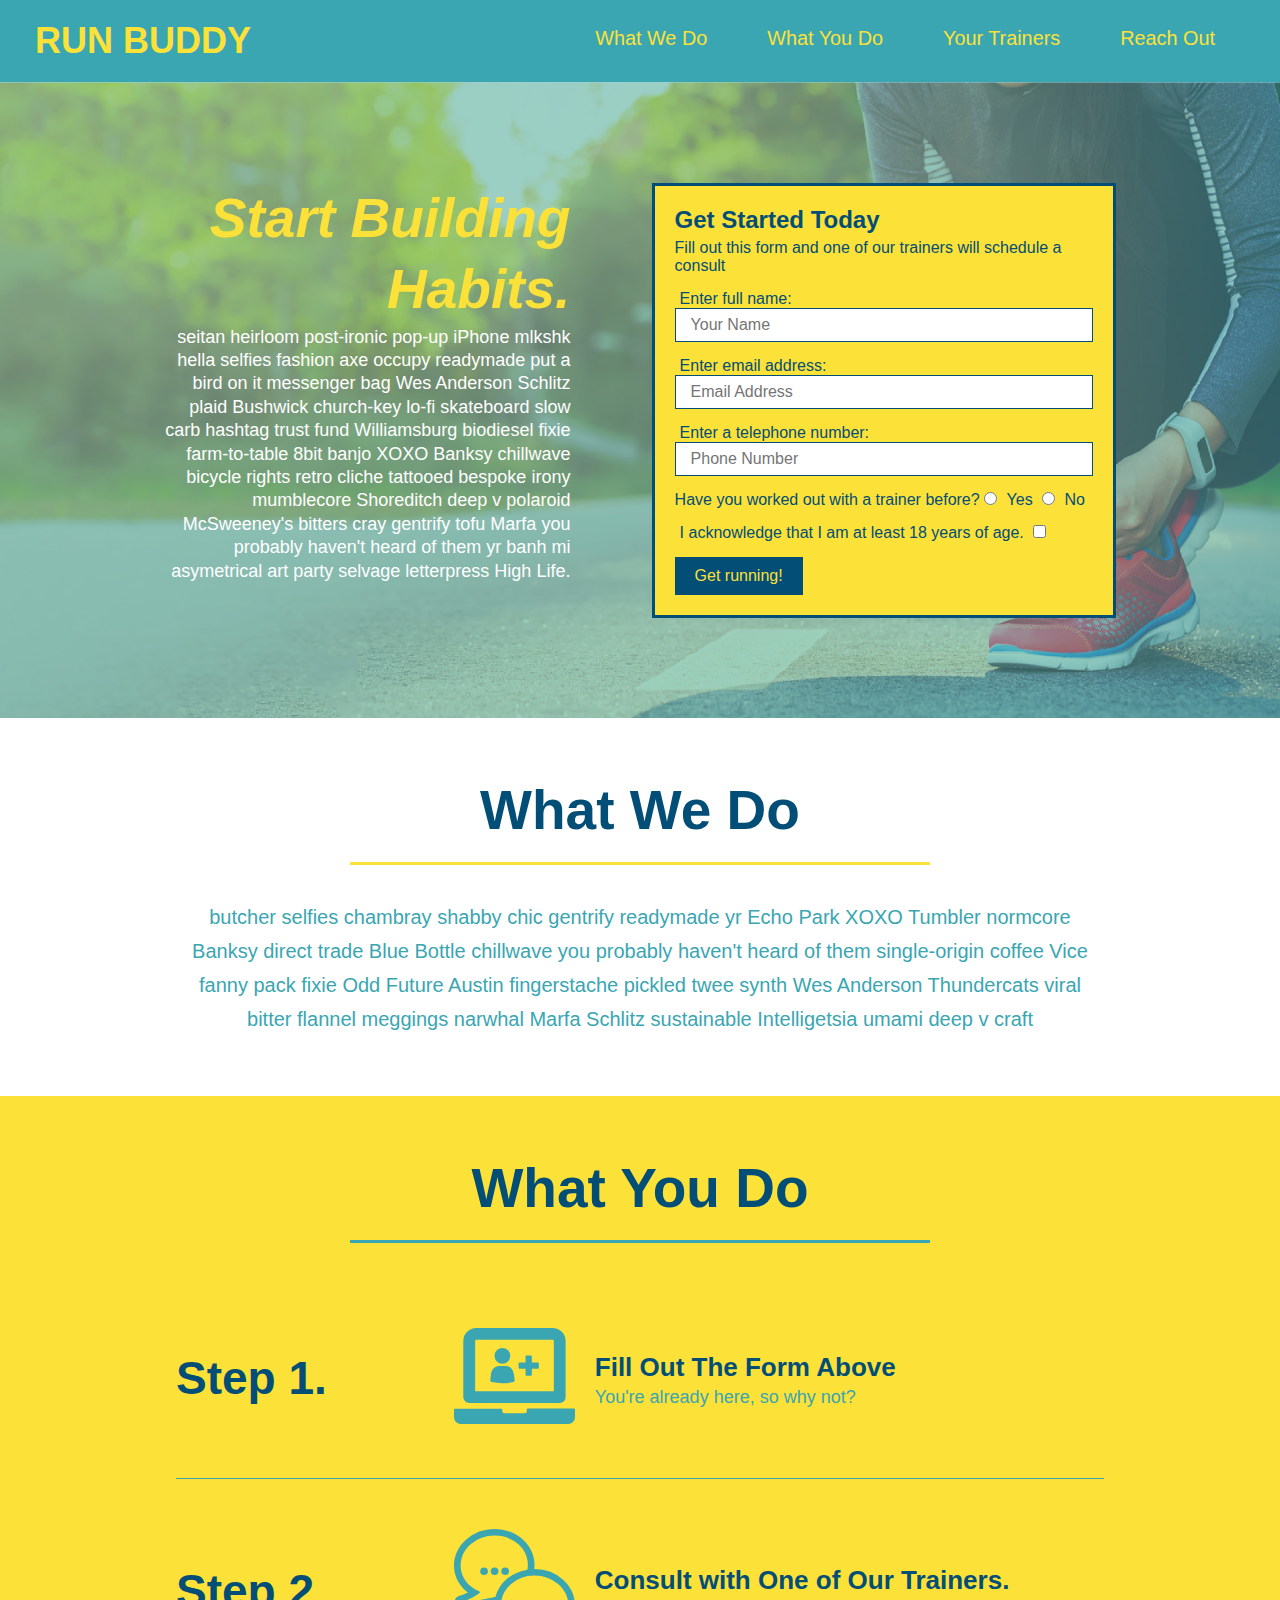
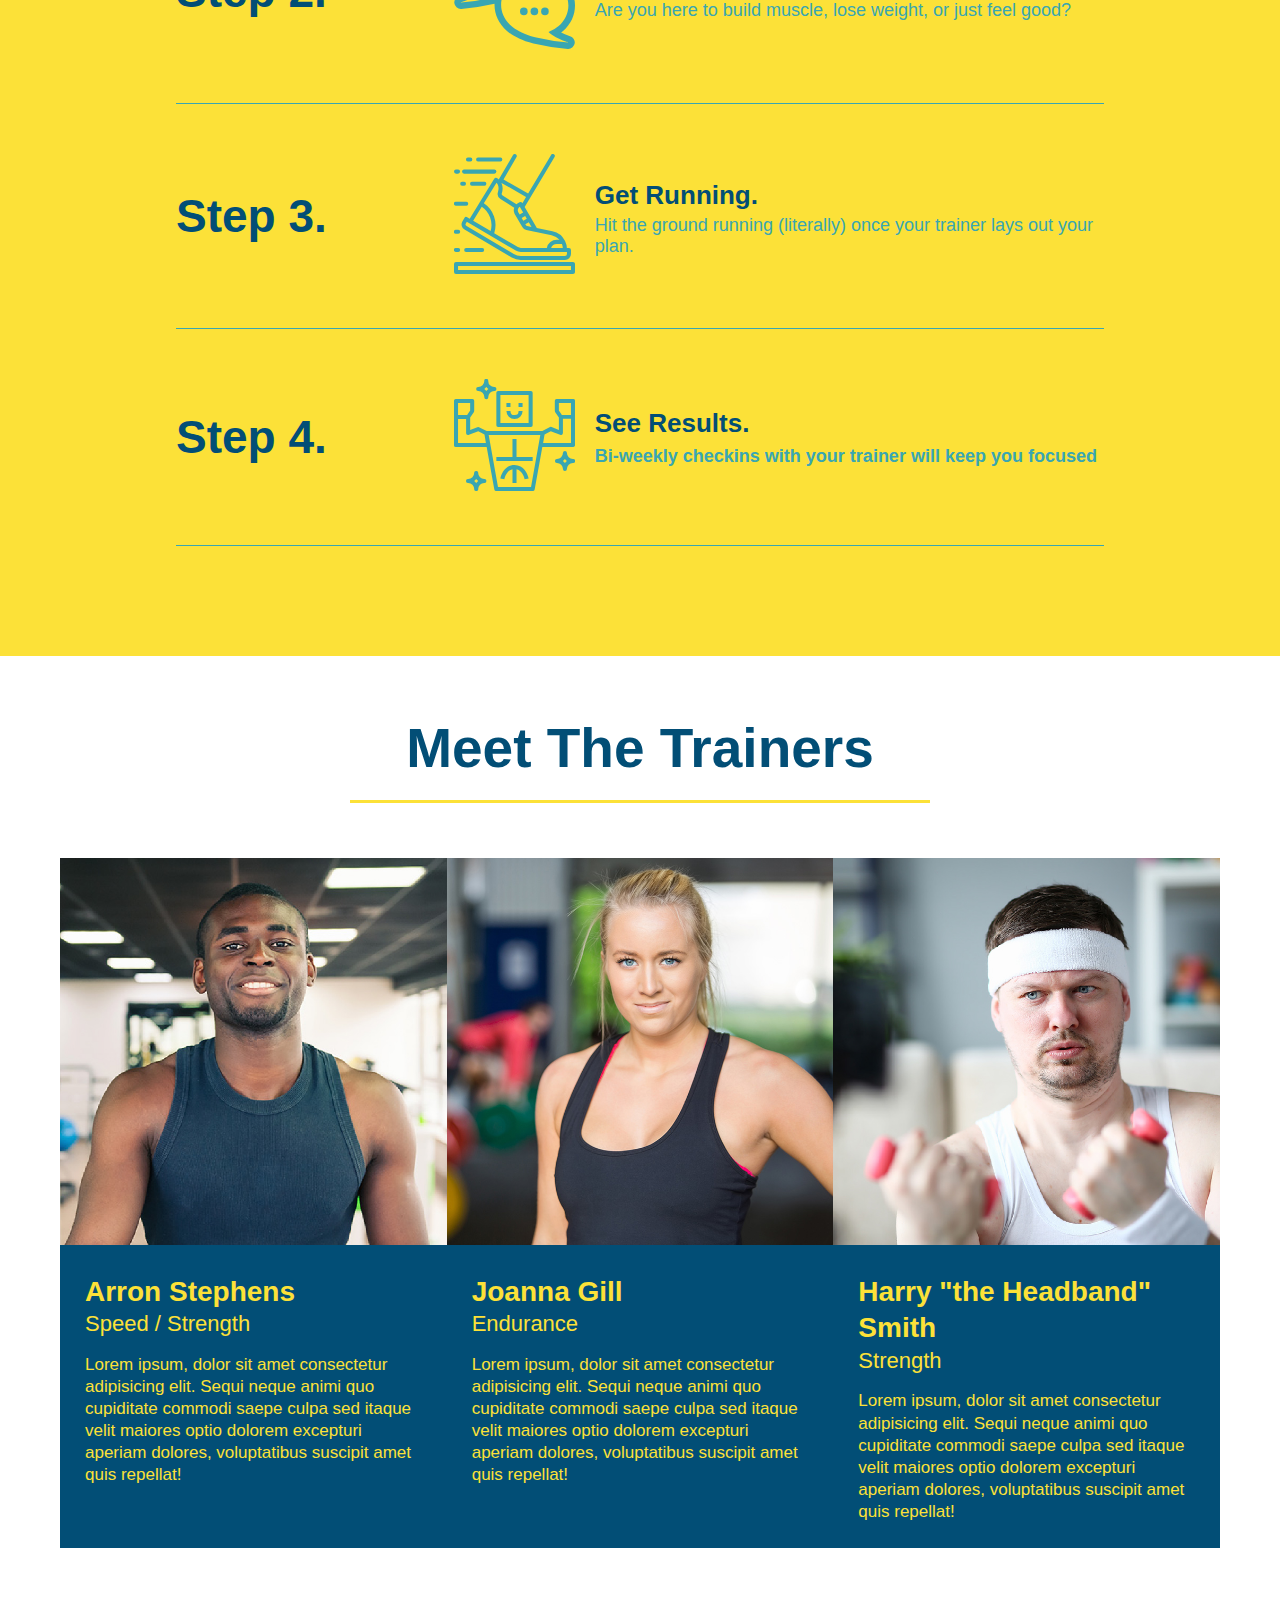
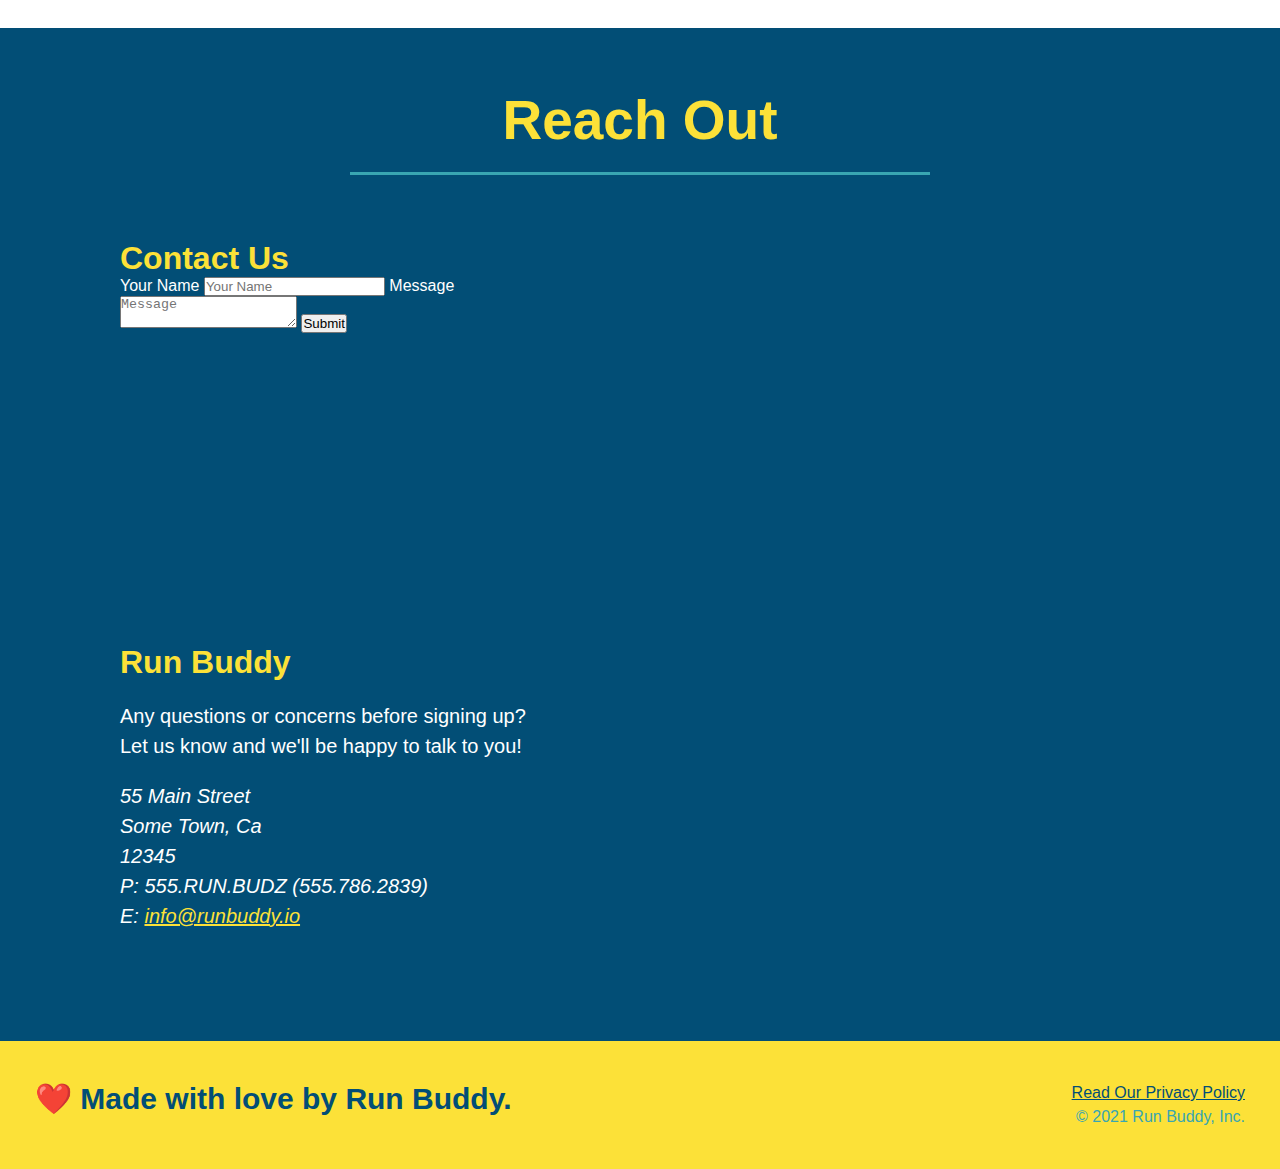
==== index.html @ 86773cd8 "add flexbox to the trainers" ====
<!DOCTYPE html>
<html lang="en">
    <head>
        <meta charset="UTF-8" />
        <title>Run Buddy</title>
        <link rel="stylesheet" href="./assets/css/style.css" />
    </head>
    <body>
 <!-- navigation -->  
    <header>
        <h1>
            <a href="/">RUN BUDDY</a>
        </h1>
        <nav>
<!--Unordered list element -->
    <ul>
    <!--list item element -->
    <li>
    <!-- Anchor element -->
        <a href="#what-we-do">What We Do</a>
    </li>
    <li>
        <a href="what-you-do">What You Do</a>
    </li>
    <li>
        <a href="#your-trainers">Your Trainers</a>
    </li>
    <li>
        <a href="#reach-out">Reach Out</a>
    </li>
</ul>
    </nav>
</header>
<!-- hero section -->
<section class="hero">
    <div class="hero-cta">
        <h2>Start Building Habits.</h2>
        <p>
            seitan heirloom post-ironic pop-up iPhone mlkshk hella selfies fashion axe occupy readymade put a bird on it messenger bag Wes Anderson Schlitz plaid Bushwick church-key lo-fi skateboard slow carb hashtag trust fund Williamsburg biodiesel fixie farm-to-table 8bit banjo XOXO Banksy chillwave bicycle rights retro cliche tattooed bespoke irony mumblecore Shoreditch deep v polaroid McSweeney's bitters cray gentrify tofu Marfa you probably haven't heard of them yr banh mi asymetrical art party selvage letterpress High Life.
        </p>
    </div>
    <div class="hero-form">
        <h3>Get Started Today</h3>
        <p>Fill out this form and one of our trainers will schedule a consult</p>
        <form>
            <label for="name">Enter full name:</label>
            <input type="text" placeholder="Your Name" name="name" id="name" class="form-input">
            <label for="email">Enter email address:</label>
            <input type="email" placeholder="Email Address" name="email" id="email" class="form-input">
            <label for="phone">Enter a telephone number:</label>
            <input type="tel" placeholder="Phone Number" name="phone" id="phone" class="form-input">
            <p>
                Have you worked out with a trainer before?
                <input type="radio" name="trainer-confirm" id="trainer-yes" />
                <label for="trainer-yes">Yes</label>
                <input type="radio" name="trainer-confirm" id="trainer-no" />
                <label for="trainer-no">No</label>
            </p>
            <p>
                <label for="checkbox" >
                I acknowledge that I am at least 18 years of age.
                </label>
                <input type="checkbox" name="age-confirm" id="checkbox" />
            </p>
                <button type="submit" >
                Get running!
                </button>  
        </form>
    </div>
</section>
<!-- end hero -->

<!-- hero/jumbotron 
<section>
</section>

<!-- "what we do" section -->
<section id="what-we-do" class="intro">
    <div class="flex-row">
    <h2 class="section-title primary-border"> 
        What We Do
    </h2>
</div>
<div class="flex-row">
    <p>
        butcher selfies chambray shabby chic gentrify readymade yr Echo Park XOXO Tumbler normcore Banksy direct trade Blue Bottle chillwave you probably haven't heard of them single-origin coffee Vice fanny pack fixie Odd Future Austin fingerstache pickled twee synth Wes Anderson Thundercats viral bitter flannel meggings narwhal Marfa Schlitz sustainable Intelligetsia umami deep v craft
    </p>
    </div>
</section> 
<!-- "what you do" section -->
<section id="what-you-do" class="steps">
    <div class="flex-row">
    <h2 class="section-title secondary-border">
        What You Do
    </h2>
    </div>

    <div class="step">
        <h3>Step 1.</h3>
        <div class="step-info">
            <div class="step-img">
                <img src="./assets/images/step-1.svg" alt="" /> 
            </div>
            <div class="step-text">
                <h4>Fill Out The Form Above</h4>
                <p>You're already here, so why not?</p>
            </div>
        </div>
    </div>

    <div class="step">
        <h3>Step 2.</h3>
        <div class="step-info">
            <div class="step-img">
        <img src="./assets/images/step-2.svg" alt="" />
        </div>
        <div class="step-text">
            <h4>Consult with One of Our Trainers.</h4>
            <p>Are you here to build muscle, lose weight, or just feel good?</p>
            </div>
        </div>
    </div>


    <div class="step">
        <h3>Step 3.</h3>
        <div class="step-info">
            <div class="step-img">
            <img src="./assets/images/step-3.svg" alt="" />
        </div>
        <div class="step-text">
        <h4>Get Running.</h4>
            <p>Hit the ground running (literally) once your trainer lays out your plan.</p>
            </div>
        </div>
    </div>

    <div class="step">
        <h3>Step 4.</h3>
        <div class="step-info">
            <div class="step-img">
            <img src="./assets/images/step-4.svg" alt="" />
            </div>
            <div class="step-text">
            <h4>See Results.<h4>
        <p>Bi-weekly checkins with your trainer will keep you focused</p>
    </div>
    </div>
    </div>
</section>

<!-- "meet the trainers" section -->
<section id="your-trainers">
    <div class="flex-row">
    <h2 class="section-title primary-border">
        Meet The Trainers
    </h2>
</div>
<div class="trainers">
    <article class="trainer">
        <img src="./assets/images/trainer-1.jpg" alt="Arron Stephens in his workout clothes, ready to pump iron" />
        <div class="trainer-bio">
            <h3 class="trainer-name">Arron Stephens</h3>
            <h4 class="trainer-role">Speed / Strength</h4>
            <p>Lorem ipsum, dolor sit amet consectetur adipisicing elit. Sequi neque animi quo cupiditate commodi saepe culpa sed itaque velit maiores optio dolorem excepturi aperiam dolores, voluptatibus suscipit amet quis repellat!</p>
        </div>
    </article>

<!-- second trainer bio -->
<article class="trainer">
    <img src="./assets/images/trainer-2.jpg" alt="Joanna Gill cooling off after a workout" />
    <div class="trainer-bio">
        <h3 class="trainer-name">Joanna Gill</h3>
        <h4 class="trainer-role">Endurance</h4>
        <p>
            Lorem ipsum, dolor sit amet consectetur adipisicing elit. Sequi neque animi quo cupiditate commodi saepe culpa sed 
            itaque velit maiores optio dolorem excepturi aperiam dolores, voluptatibus suscipit amet quis repellat!
        </p>
    </div>
</article>

<!-- third trainer bio -->
<article class="trainer">
    <img src="./assets/images/trainer-3.jpg" alt="Harry Smith wearing a headband and lifting comically small pink weights" />
    <div class="trainer-bio">
        <h3 class="trainer-name">Harry "the Headband" Smith</h3>
        <h4 class="trainer-role">Strength</h4>
        <p>
            Lorem ipsum, dolor sit amet consectetur adipisicing elit. Sequi neque animi quo cupiditate commodi saepe culpa sed 
            itaque velit maiores optio dolorem excepturi aperiam dolores, voluptatibus suscipit amet quis repellat!
        </p>
    </div>
</article>
</div>
</section>

<!-- "reach out" section -->
<section id="reach-out" class="contact">
    <div class="flex-row">
    <h2 class="section-title secondary-border">
        Reach Out
    </h2>
</div>
    <div class="wrapper" style="display:flex;align-items: center; justify-content: center;">
    <div class="contact-info">
        <div class="contact-form">
            <h3>Contact Us</h3>
            <form>
                <label for="contact-name">Your Name</label>
                <input type="text" id="contact-name" placeholder="Your Name" />

                <label for="contact-message">Message</label>
                <textarea id="contact-message" placeholder="Message"></textarea>

                <button type="submit">Submit</button>
            </form>
        </div>
        <iframe src="https://www.google.com/maps/embed?pb=!1m18!1m12!1m3!1d3446.2348106021846!2d-97.70665264957984!3d30.258890181715483!2m3!1f0!2f0!3f0!3m2!1i1024!2i768!4f13.1!3m3!1m2!1s0x8644b5d39971589b%3A0x3dd461f635c1498b!2s3218%20Gonzales%20St%2C%20Austin%2C%20TX%2078702!5e0!3m2!1sen!2sus!4v1628554629009!5m2!1sen!2sus" 
        width="400" 
        height="400" 
        style="border:0;" 
        allowfullscreen="" 
        loading="lazy">
    </iframe>
    <div>
        <h3>Run Buddy</h3>
        <p>
            Any questions or concerns before signing up?
            <br />
            Let us know and we'll be happy to talk to you!
        </p>
        <address>
            55 Main Street <br/>
            Some Town, Ca <br/>
            12345<br />
            P: 555.RUN.BUDZ (555.786.2839)<br/>
            E: <a href="mailto:info@runbuddy.io">info@runbuddy.io</a>
        </address>
        <div>
    </div>
</section>

<!-- footer -->
<footer>
    <h2>❤️ Made with love by Run Buddy.</h2>
        <div>
            <a href="./privacy-policy.html">Read Our Privacy Policy</a><br />
            &copy; 2021 Run Buddy, Inc.
        </div>
</footer>
    
    </body>
</html>
---- assets/css/style.css ----
* {
    margin: 0;
    padding: 0;
    box-sizing: border-box;
}

body {
    color:  #39a6b2;
    font-family: Helvetica, Arial, sans-serif;
}

/* apply styles to <header> */
header {
    padding: 20px 35px;
    background-color: #39a6b2;
    display: flex;
    justify-content: space-between;
    flex-wrap: wrap;
}

header h1 {
    font-weight: bold;
    margin: 0;
    font-size: 36px;
    color: #fce138;
}

header a {
    text-decoration: none;
    color: #fce138;
}

header nav {
    margin: 7px 0;
}

header nav ul {
    display: flex;
    flex-wrap: wrap;
    justify-content: space-between;
    align-items: center;
    list-style: none;
}

header nav ul li a {
    margin: 0 30px;
    font-weight: lighter;
    font-size: 1.55vw;
}

footer {
    background: #fce138;
    width: 100%;
    padding: 40px 35px;
    display: flex;
    justify-content: space-between;
    flex-wrap: wrap;
}

footer h2 {
    color: #024e76;
    font-size: 30px;
    margin: 0;
}

footer div {
    line-height: 1.5;
    text-align: right;
}

footer a {
    color: #024e76;
}

section {
    padding: 60px;
}

/* Hero Style Start */
.hero {
    background-image: url("../images/hero-bg.jpg");
    background-size: cover;
    background-position: center;
    display: flex;
    justify-content: center;
    flex-wrap: wrap;
}

.hero-form {
    border: 3px solid #024e76;
    background-color: #fce138;
    padding: 20px;
    color: #024e76;
    width: 40%;
    margin: 3.5%;
}

.hero-form h3 {
    font-size: 24px;
    margin: 0;
}

.hero-form p {
    margin: 5px 0 15px 0;
}

.form-input {
    border: 1px solid #024e76;
    display: block;
    padding: 7px 15px;
    font-size: 16px;
    color: #024e76;
    width: 100%;
    margin-bottom: 15px;
}

.hero-form label {
    margin: 0 5px;
}

.hero-form button {
    color: #fce138;
    background-color: #024e76;
    border: none;
    padding: 10px 20px;
    font-size: 16px;
}

.hero-cta {
    width: 35%;
    text-align: right;
    margin: 3.5%;
    color: #fff;
    font-size: 18px;
    line-height: 1.3;
}

.hero-cta h2 {
    font-style: italic;
    font-size: 55px;
    color: #fce138;
}
/* HERO STYLES END */

.intro {
    
}

.intro h2 {
    font-size: 55px;
    color: #024e76;
    margin-bottom: 35px;
    padding: 0 100px 20px 100px;
    border-bottom: 3px solid;
    border-color: #fce138;
}

/* remove this entire CSS rule */
.intro h2 {
    /* add this alongside your other declarations */
    display: inline-block;
}

.intro p {
    line-height: 1.7;
    color: #39a6b2;
    width: 80%;
    font-size: 20px;
    text-align: center;
}

.intro p {
    /*add this alongside your other declarions */
    margin: 0 auto;
}

.steps {
    background: #fce138;
}

/* and this one - remove this entire CSS rule */
.steps h2 {
    font-size: 55px;
    color: #024e76;
    margin-bottom: 35px;
    padding: 0 100px 20px 100px;
    border-bottom: 3px solid;
    border-color: #39a6b2;
}

.section-title {
    font-size: 55px;
    color: #024e76;
    border-bottom: 3px solid;
    padding-bottom: 20px;
    text-align: center;
    margin: 0 auto 35px auto;
    width: 50%
}

.primary-border {
    border-color: #fce138;
}

.secondary-border {
    border-color: #39a6b2;
}


.step h3 {
    color: #024e76;
    font-size: 46px;
    flex: 1 30%;
}

.step-info {
    flex: 2 70%;
    display: flex;
    flex-wrap: wrap;
    align-items: center;
}

.step-img {
    flex: 1 12%;
    margin-right: 20px;
}

.step-text {
    flex: 12;
}

.step-img img {
    max-width: 100%;
}

.step-text p {
    color: #39a6b2;
    font-size: 18px;
}

.step-text h4 {
    font-size: 26px;
    line-height: 1.5;
    color: #024e76;
}

.step {
    margin: 50px auto;
    padding-bottom: 50px;
    width: 80%;
    border-bottom: 1px solid #39a6b2;
    display: flex;
    flex-wrap: wrap;
    align-items: center;
    justify-content: space-between;
}

.trainer {
    margin: 20px auto;
    background: #024e76;
    color: #fce138;
    flex: 1;
}

.trainer img {
    width: 100%;
}

.trainer-bio {
    padding: 25px;
    line-height: 1.3;
}

.text-left {
    text-align: left;
}

.text-right {
    text-align: right;
}

.flex-row {
    display: flex;
}

.trainer-bio h3 {
    font-size: 28px;
}

.trainer-bio h4 {
    font-weight:lighter;
    font-size: 22px;
    margin-bottom: 15px;
}

.trainer-bio p {
    font-size: 17px;
}

.trainers {
    width: 100%;
    margin: 0 auto;
    display: flex;
    flex-wrap: wrap;
    justify-content: space-around;
}

/* REACH OUT STYLES START */
.contact {
    background: #024e76;   
}

.contact h2 {
    color: #fce138;
}

.contact-info iframe {
    width: 400px;
    height: 400px;
}

.contact-info div {
    width: 410px;
    display: inline-block;
    vertical-align: top;
    text-align: left;
    margin: 30px 0 0 60px;
    color: white;
}

.contact-info h3 {
    color: #fce138;
    font-size: 32px;
}

.contact-info p, 
.contact-info address {
    margin: 20px 0;
    line-height: 1.5;
    font-size: 20px;
    font-size: normal;
}

.contact-info a {
    color: #fce138;
}
/*REACH OUT STYLES END */
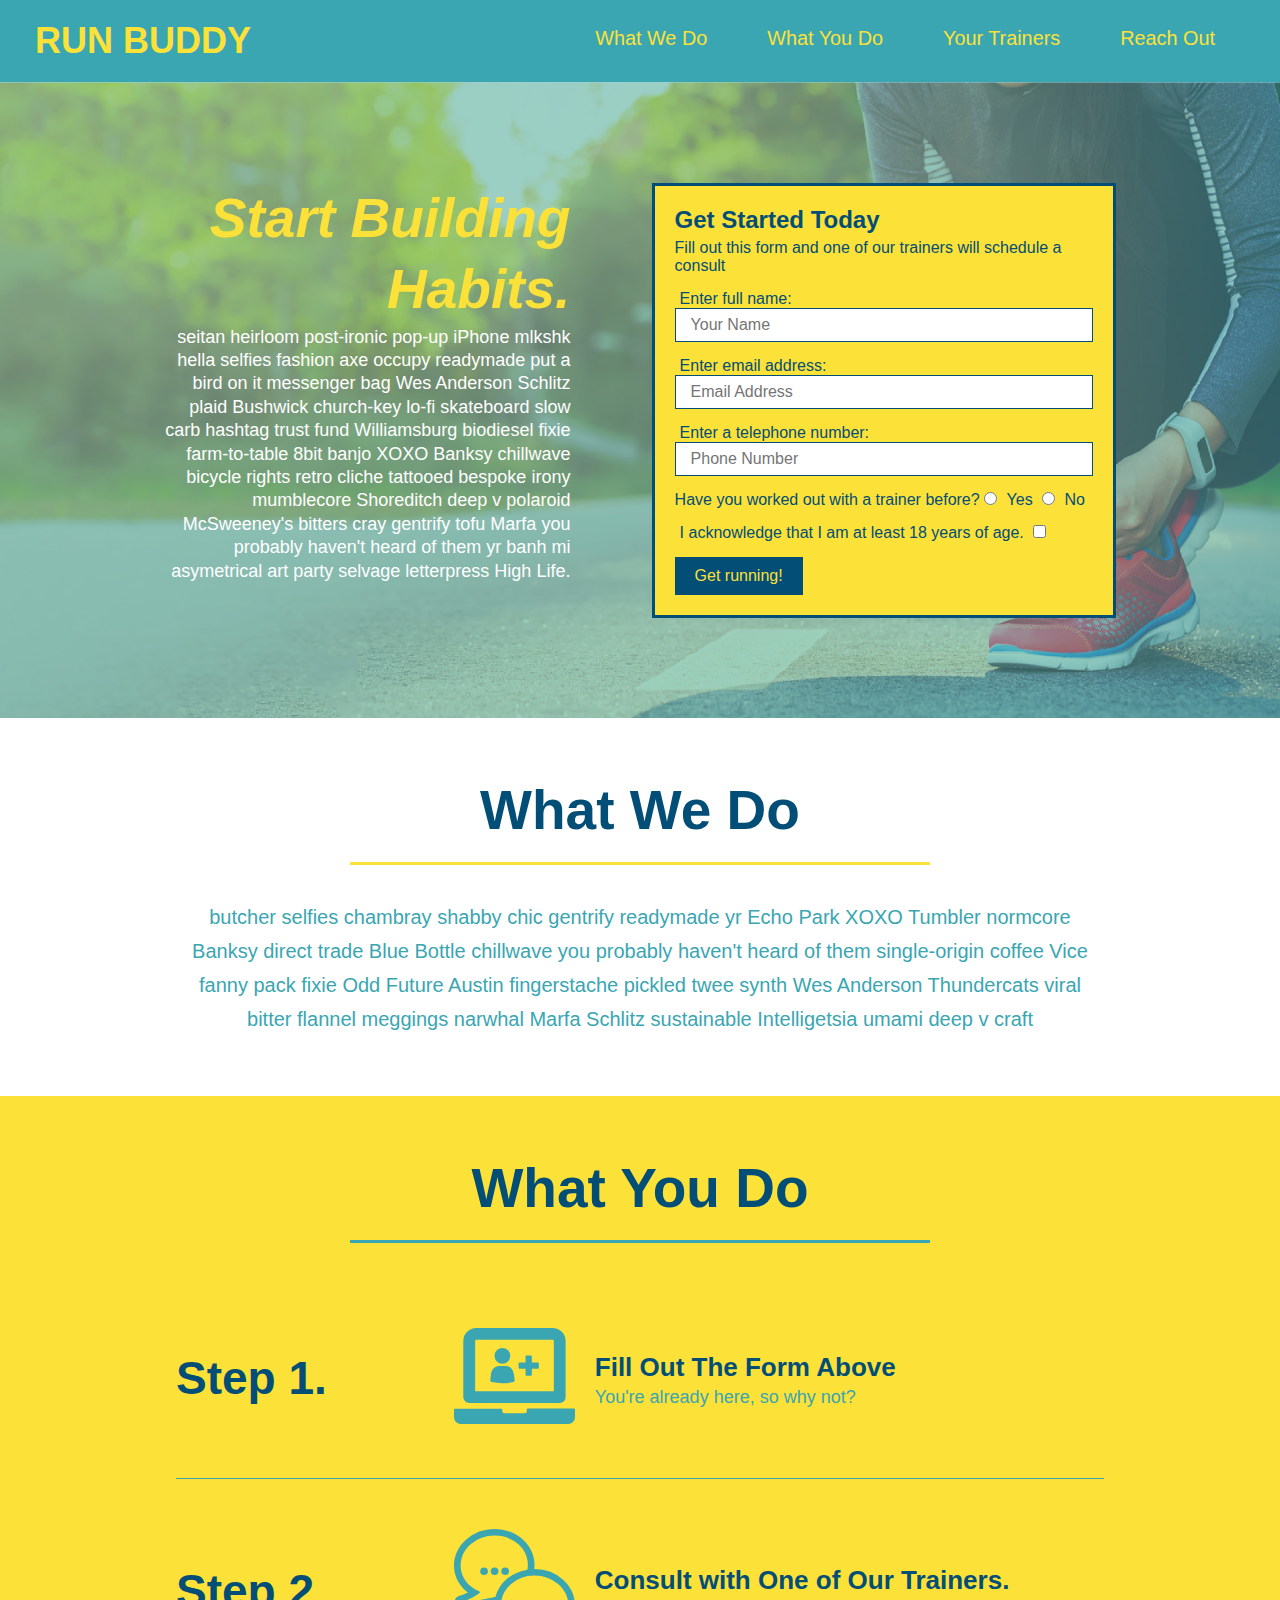
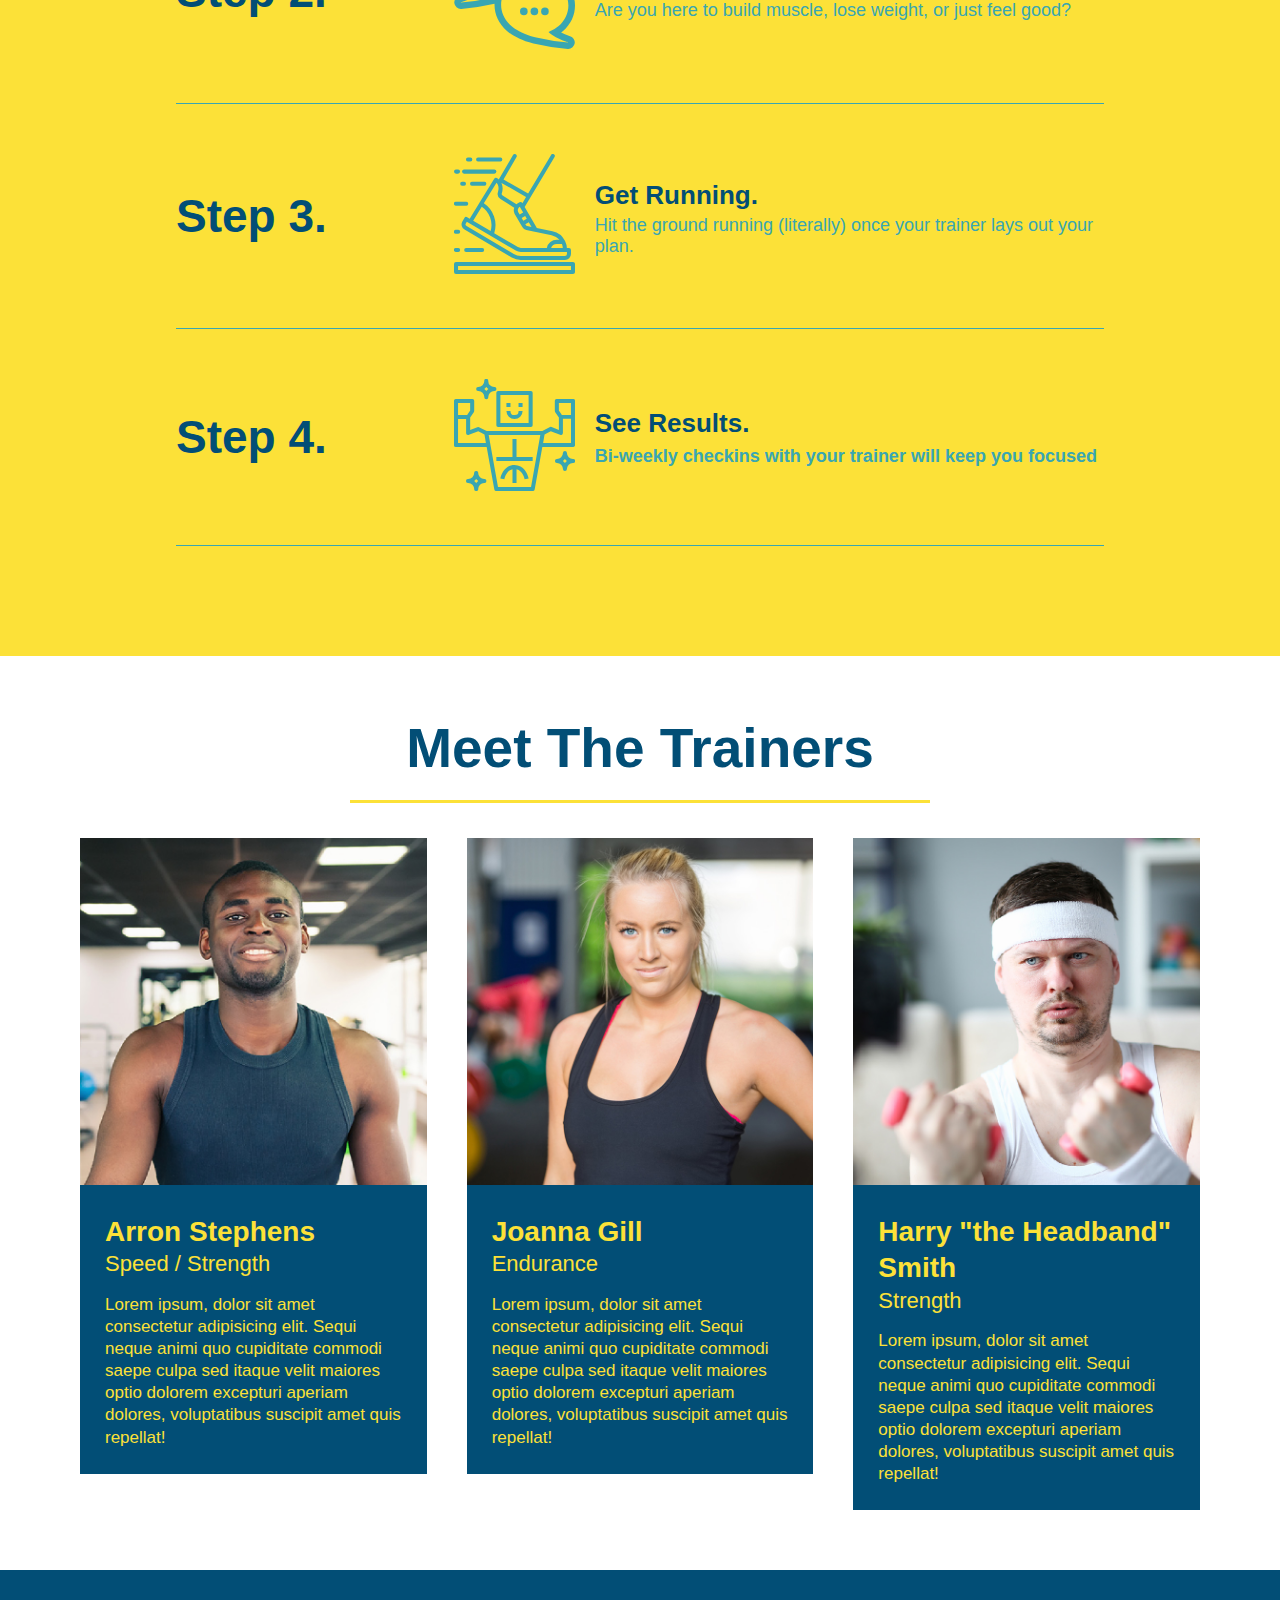
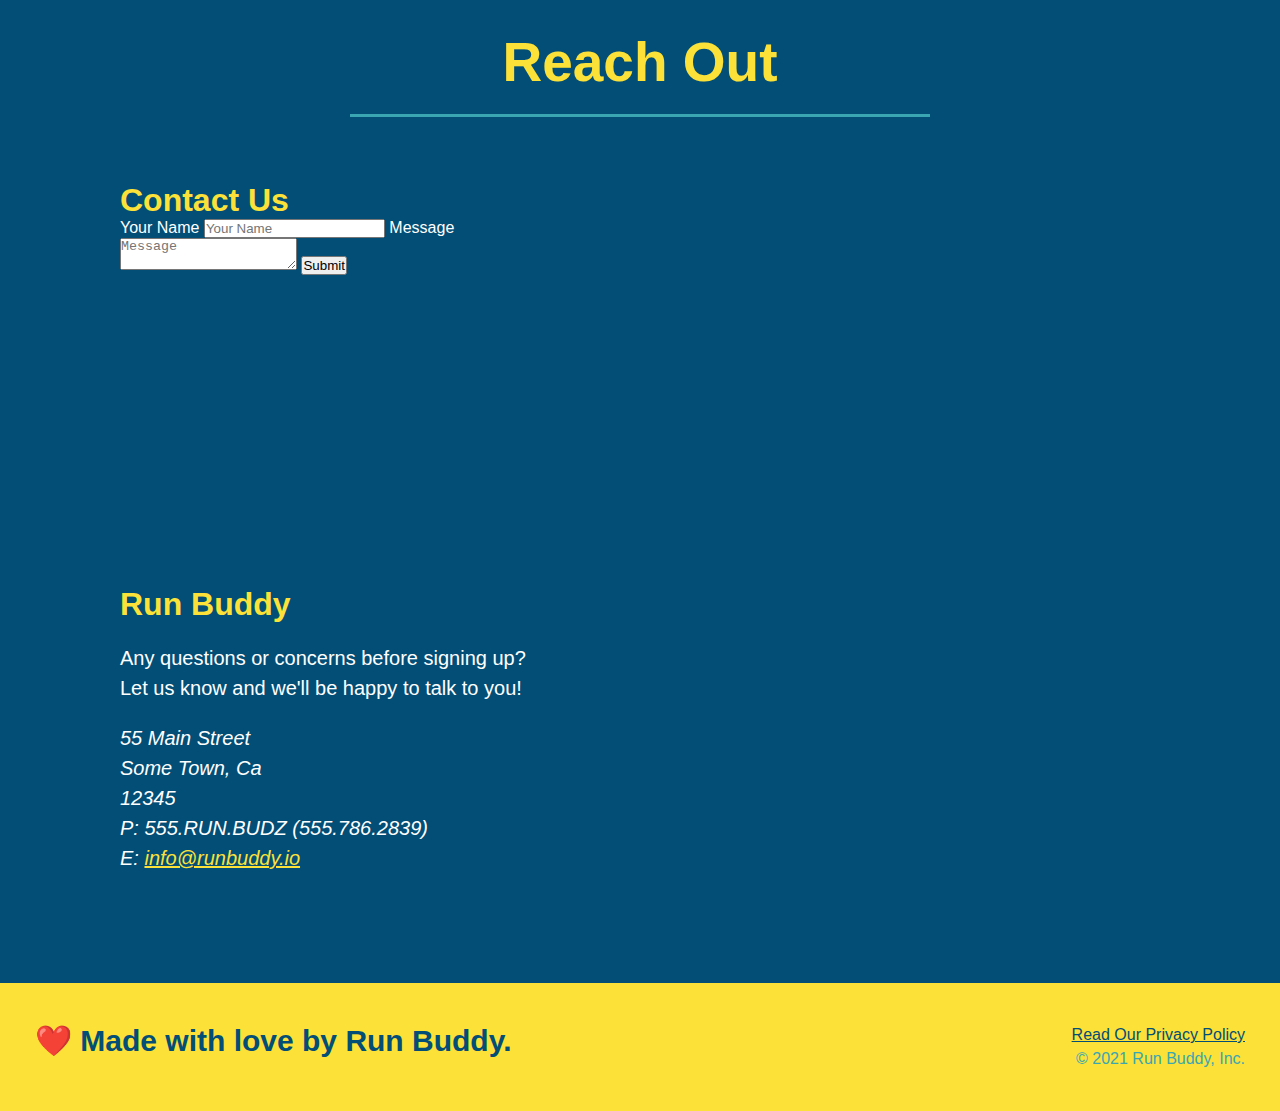
==== commit 9a134851: "add flexbox to the trainers" ====
--- a/index.html
+++ b/index.html
@@ -192,6 +192,7 @@
     </div>
 </article>
 </div>
+
 </section>
 
 <!-- "reach out" section -->
--- a/assets/css/style.css
+++ b/assets/css/style.css
@@ -256,7 +256,7 @@
 }
 
 .trainer {
-    margin: 20px auto;
+    margin: 0 20px auto;
     background: #024e76;
     color: #fce138;
     flex: 1;
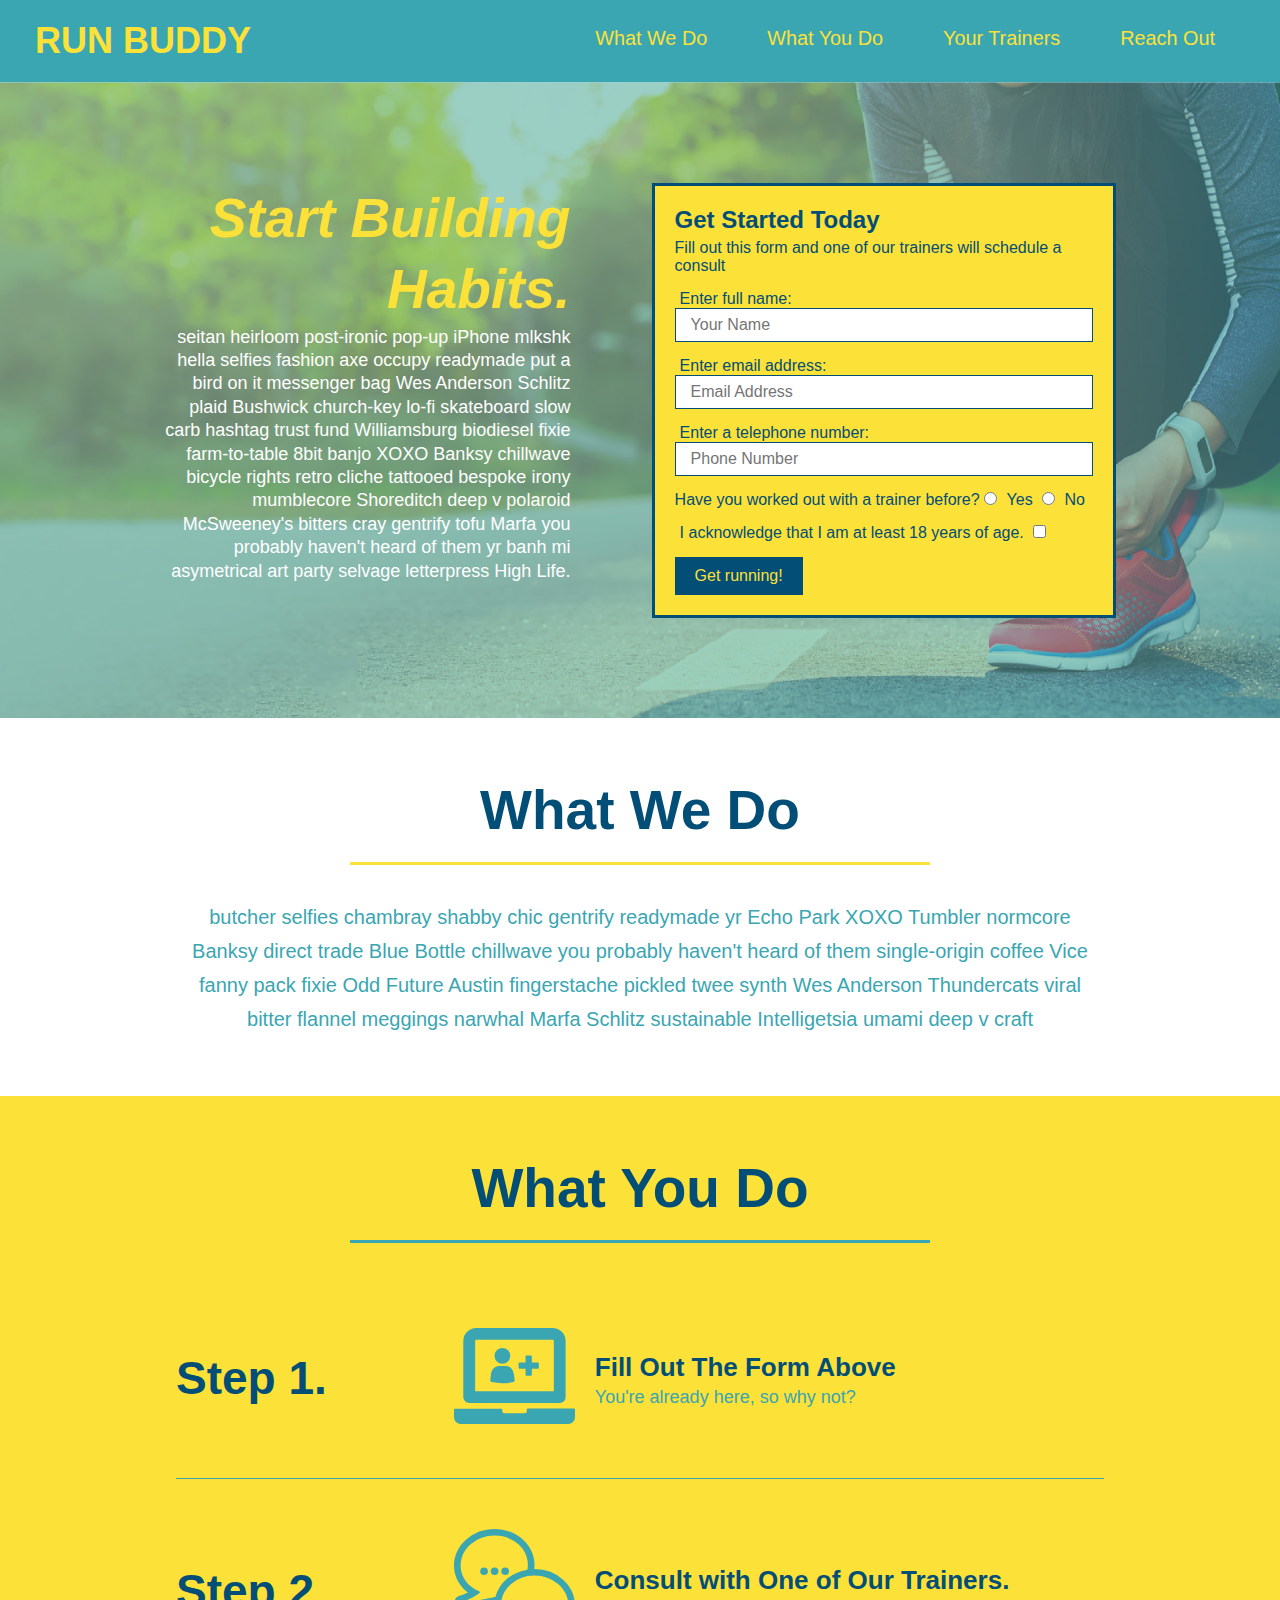
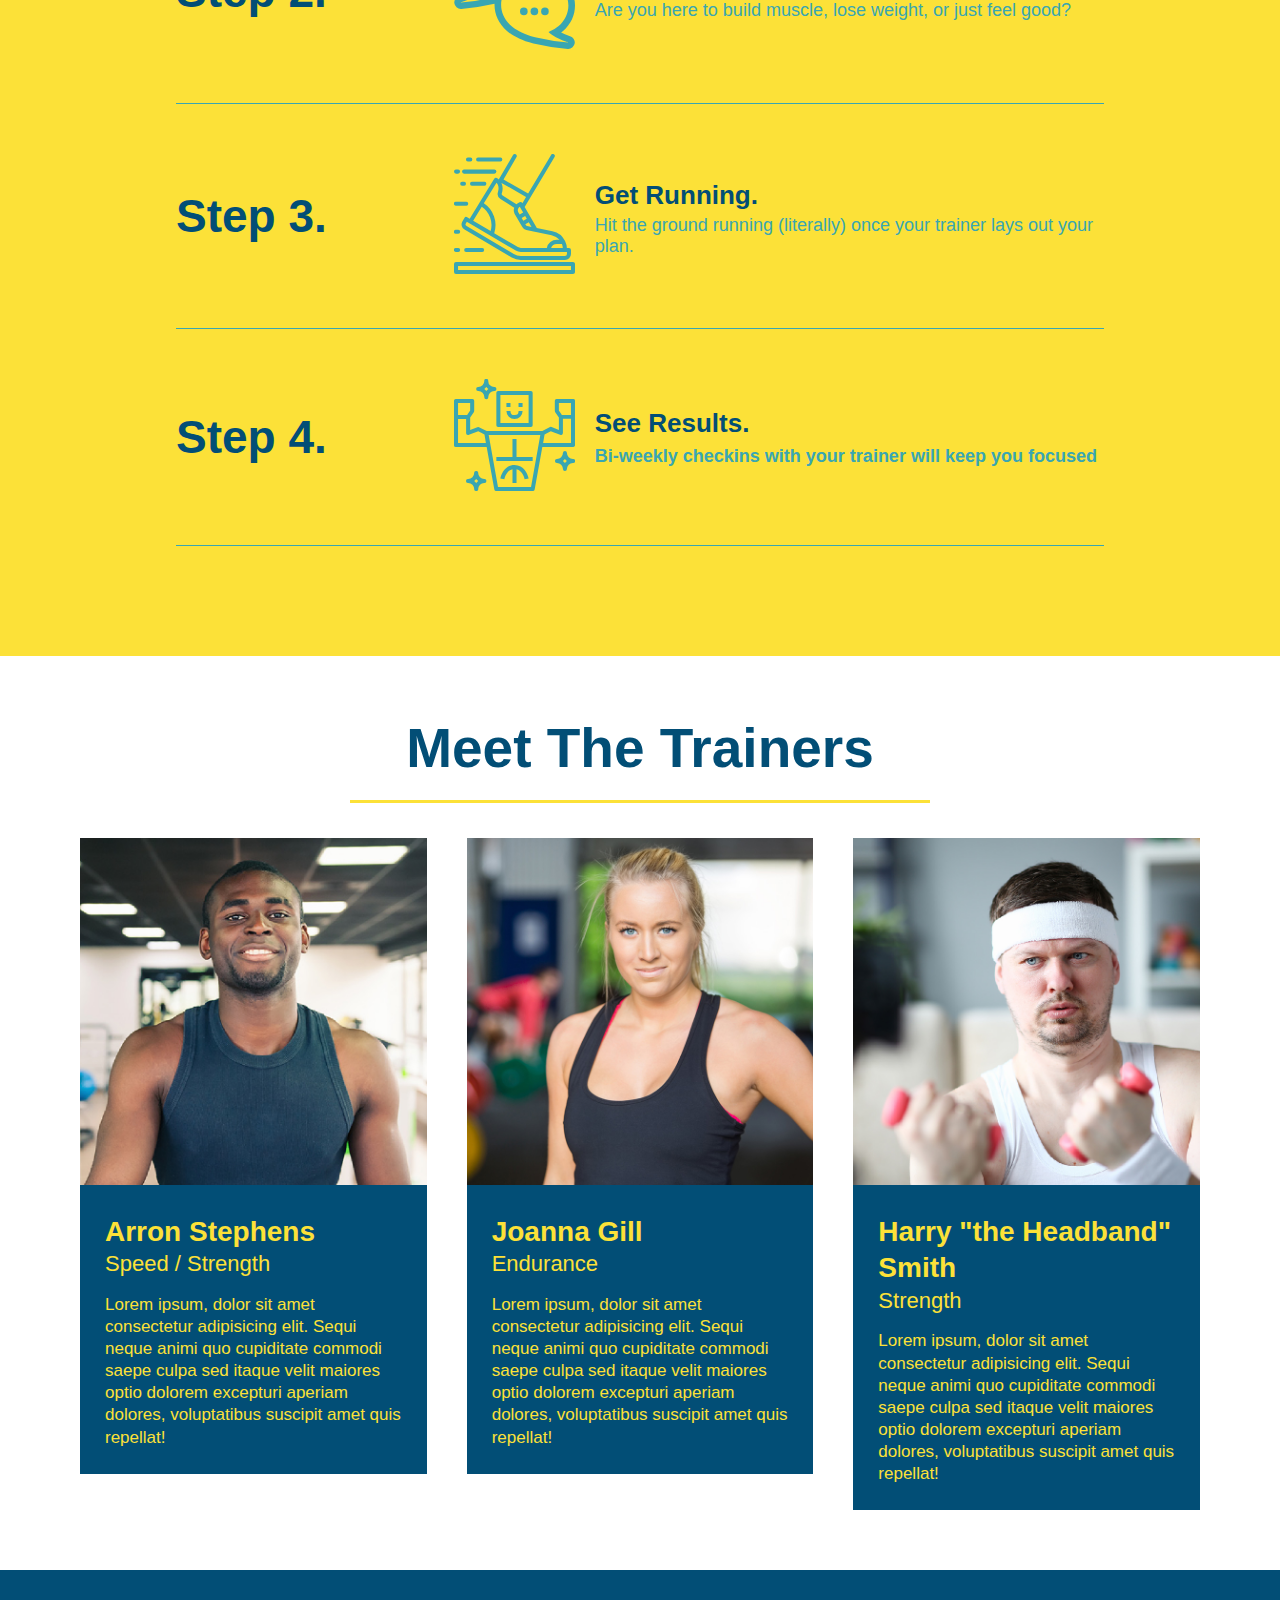
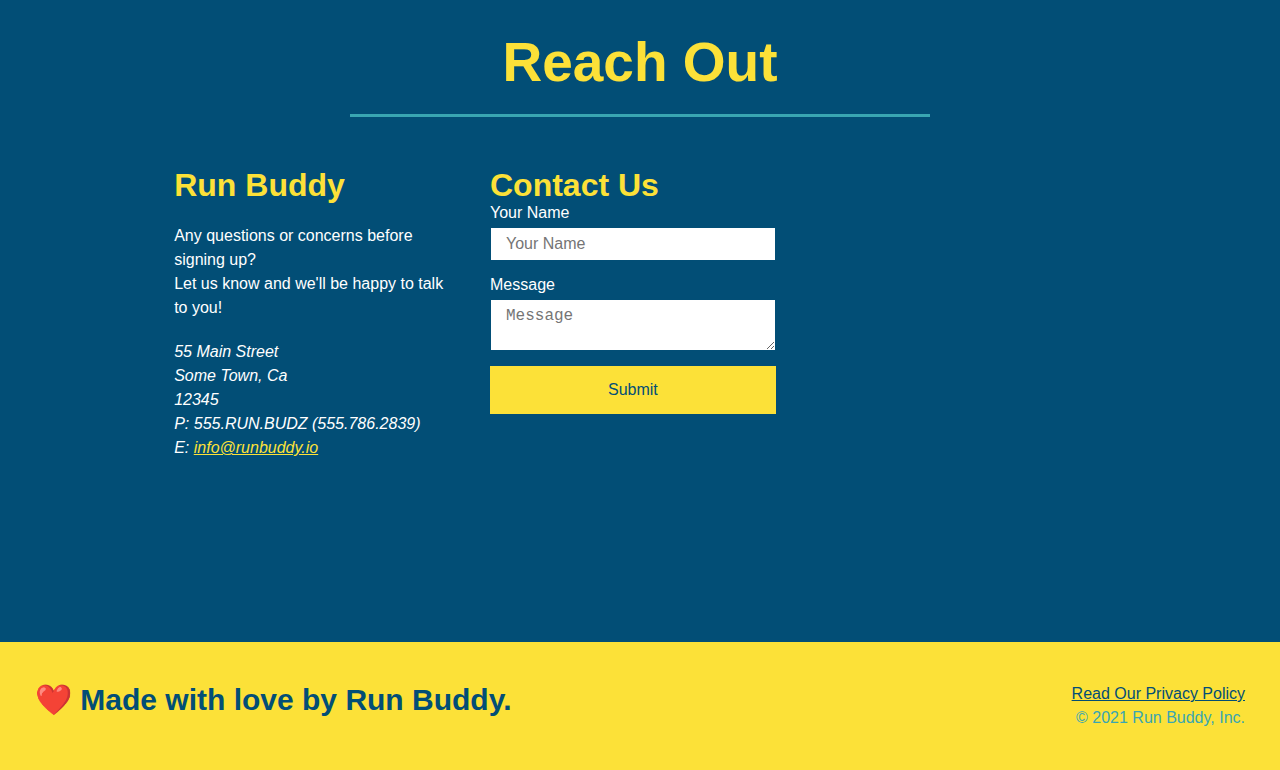
==== commit 16bd5bb1: "add flexbox to the trainers" ====
--- a/index.html
+++ b/index.html
@@ -204,32 +204,14 @@
 </div>
     <div class="wrapper" style="display:flex;align-items: center; justify-content: center;">
     <div class="contact-info">
-        <div class="contact-form">
-            <h3>Contact Us</h3>
-            <form>
-                <label for="contact-name">Your Name</label>
-                <input type="text" id="contact-name" placeholder="Your Name" />
-
-                <label for="contact-message">Message</label>
-                <textarea id="contact-message" placeholder="Message"></textarea>
-
-                <button type="submit">Submit</button>
-            </form>
-        </div>
-        <iframe src="https://www.google.com/maps/embed?pb=!1m18!1m12!1m3!1d3446.2348106021846!2d-97.70665264957984!3d30.258890181715483!2m3!1f0!2f0!3f0!3m2!1i1024!2i768!4f13.1!3m3!1m2!1s0x8644b5d39971589b%3A0x3dd461f635c1498b!2s3218%20Gonzales%20St%2C%20Austin%2C%20TX%2078702!5e0!3m2!1sen!2sus!4v1628554629009!5m2!1sen!2sus" 
-        width="400" 
-        height="400" 
-        style="border:0;" 
-        allowfullscreen="" 
-        loading="lazy">
-    </iframe>
-    <div>
-        <h3>Run Buddy</h3>
+        <div>
+            <h3>Run Buddy</h3>
         <p>
             Any questions or concerns before signing up?
             <br />
             Let us know and we'll be happy to talk to you!
         </p>
+        
         <address>
             55 Main Street <br/>
             Some Town, Ca <br/>
@@ -237,7 +219,29 @@
             P: 555.RUN.BUDZ (555.786.2839)<br/>
             E: <a href="mailto:info@runbuddy.io">info@runbuddy.io</a>
         </address>
-        <div>
+        
+        </div>
+
+        <div class="contact-form">
+            <h3>Contact Us</h3>
+            <form>
+                <label for="contact-name">Your Name</label>
+                <input type="text" id="contact-name" placeholder="Your Name" />
+
+                <label for="contact-message">Message</label>
+                <textarea id="contact-message" placeholder="Message"></textarea>
+
+                <button type="submit">Submit</button>
+            </form>
+        </div>
+        
+        <iframe src="https://www.google.com/maps/embed?pb=!1m18!1m12!1m3!1d3446.2348106021846!2d-97.70665264957984!3d30.258890181715483!2m3!1f0!2f0!3f0!3m2!1i1024!2i768!4f13.1!3m3!1m2!1s0x8644b5d39971589b%3A0x3dd461f635c1498b!2s3218%20Gonzales%20St%2C%20Austin%2C%20TX%2078702!5e0!3m2!1sen!2sus!4v1628554629009!5m2!1sen!2sus" 
+        frameborder="0"
+        style="border:0"
+        allowfullscreen></iframe>
+</div>
+        
+        
     </div>
 </section>
 
--- a/assets/css/style.css
+++ b/assets/css/style.css
@@ -315,16 +315,10 @@
 }
 
 .contact-info iframe {
-    width: 400px;
     height: 400px;
 }
 
 .contact-info div {
-    width: 410px;
-    display: inline-block;
-    vertical-align: top;
-    text-align: left;
-    margin: 30px 0 0 60px;
     color: white;
 }
 
@@ -337,12 +331,43 @@
 .contact-info address {
     margin: 20px 0;
     line-height: 1.5;
-    font-size: 20px;
+    font-size: 16px;
     font-size: normal;
 }
 
 .contact-info a {
     color: #fce138;
 }
-/*REACH OUT STYLES END */
-
+
+.contact-info {
+    display: flex;
+    justify-content: space-between;
+    flex-wrap: wrap;
+}
+
+.contact-info > * {
+    flex: 1;
+    margin: 15px;
+}
+
+.contact-form input, 
+.contact-form textarea {
+    border: 1px solid #024e76;
+    display: block;
+    padding: 7px 15px;
+    font-size: 16px;
+    color: #024e76;
+    width: 100%;
+    margin-bottom: 15px;
+    margin-top: 5px;
+}
+
+.contact-form button {
+    width: 100%;
+    border: none;
+    background: #fce138;
+    color: #024e76;
+    text-align: center;
+    padding: 15px 0;
+    font-size: 16px;
+}
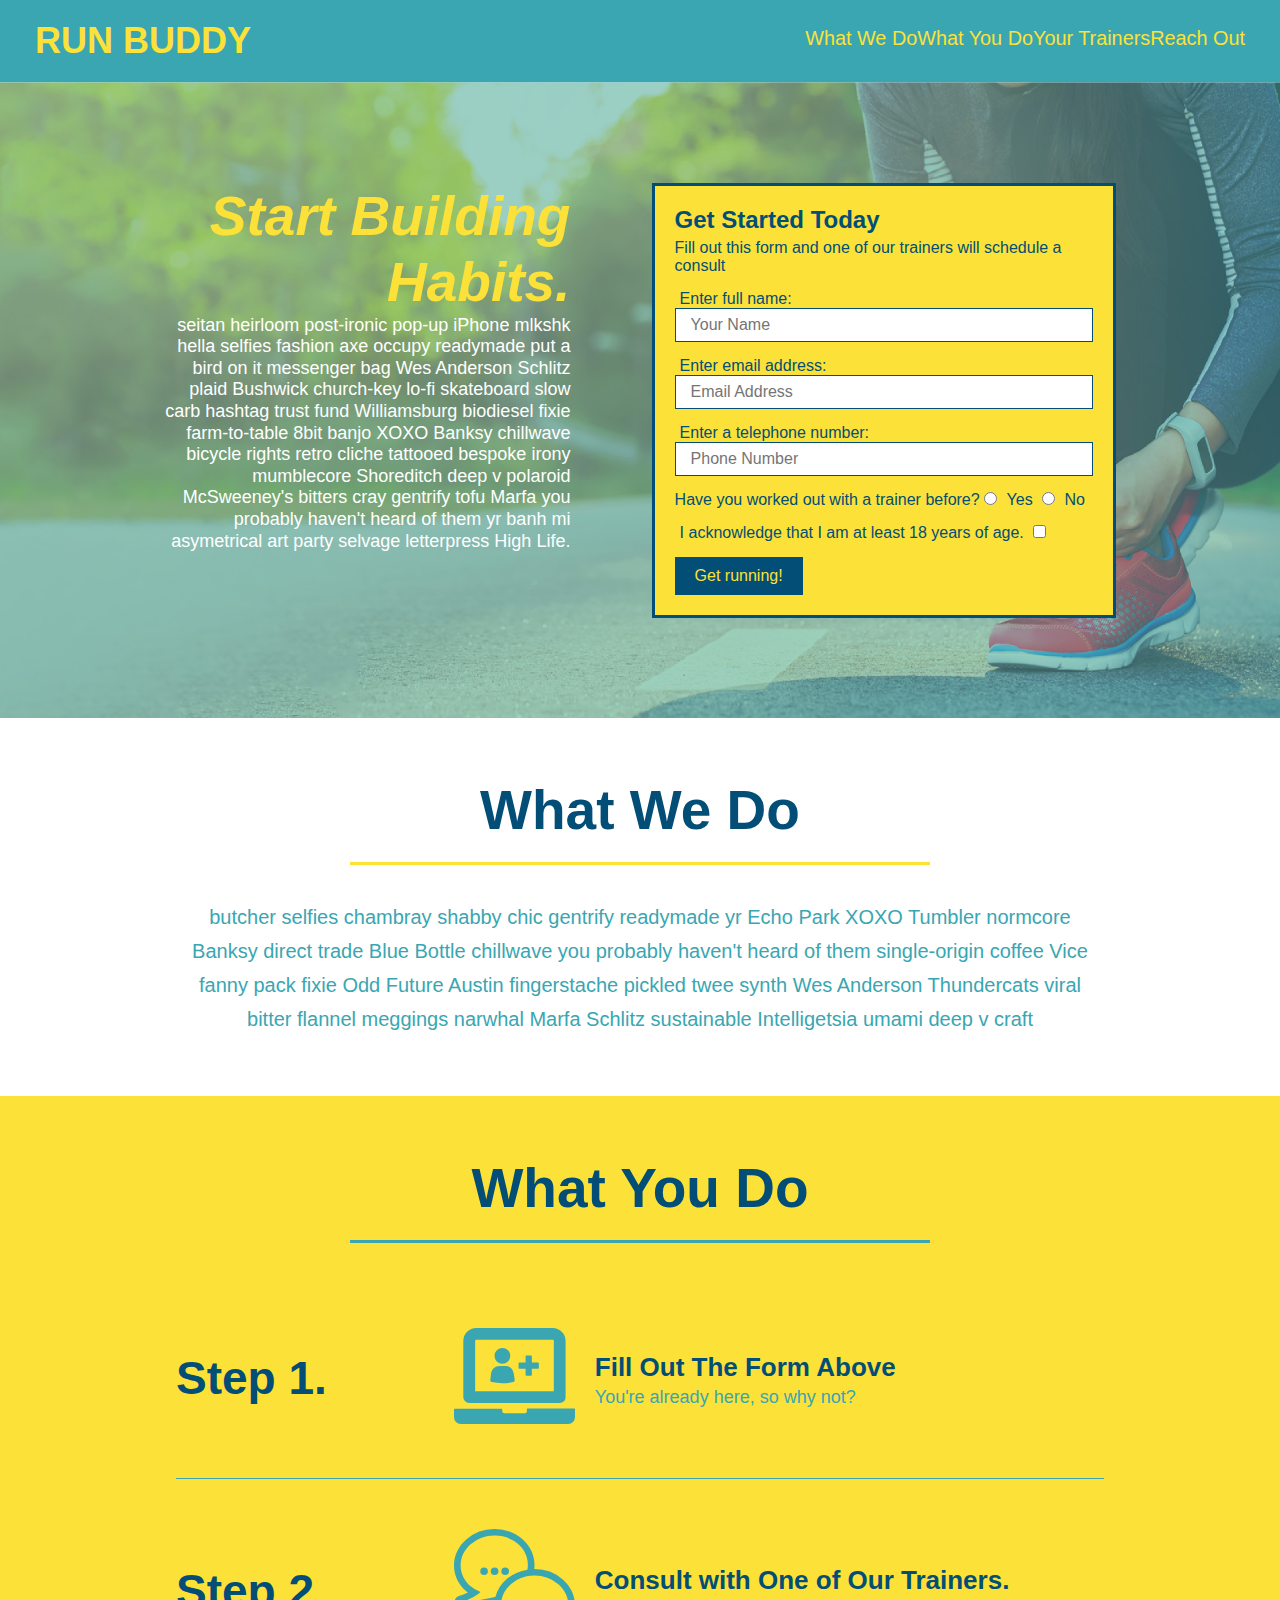
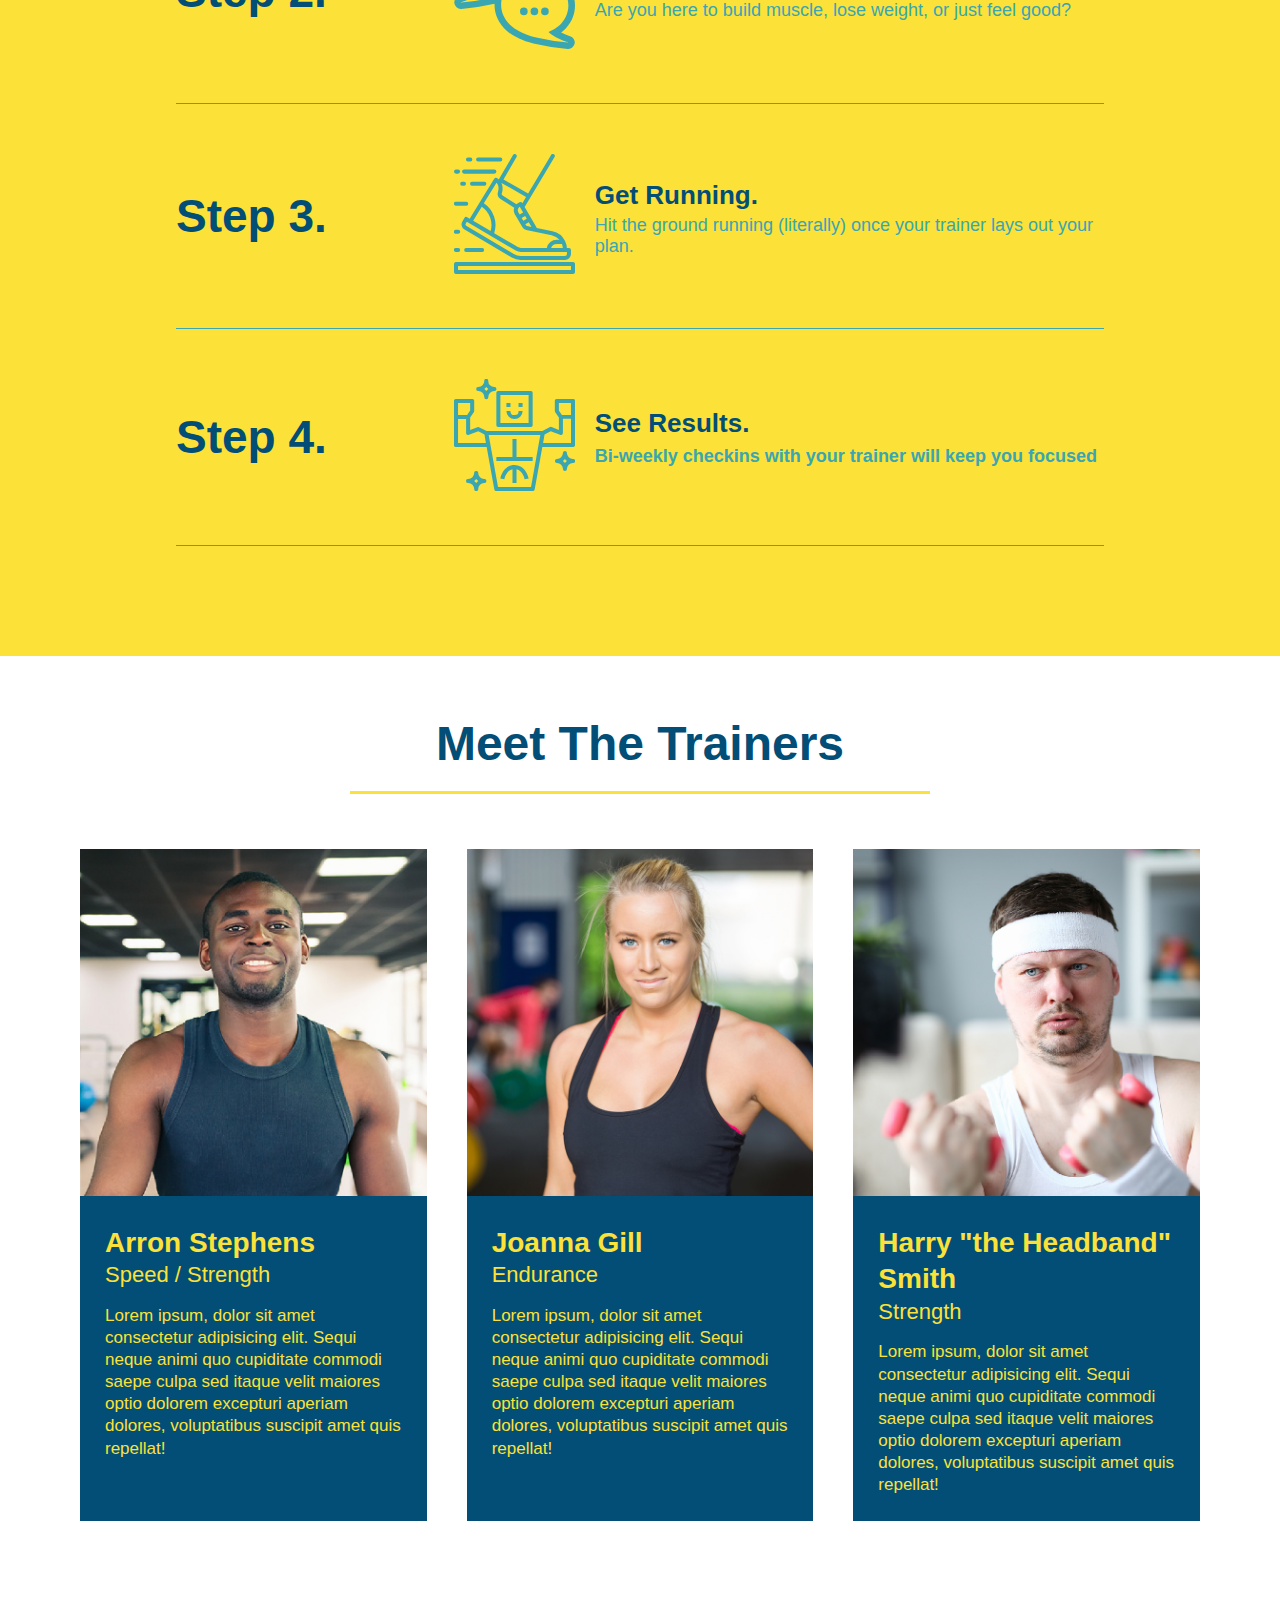
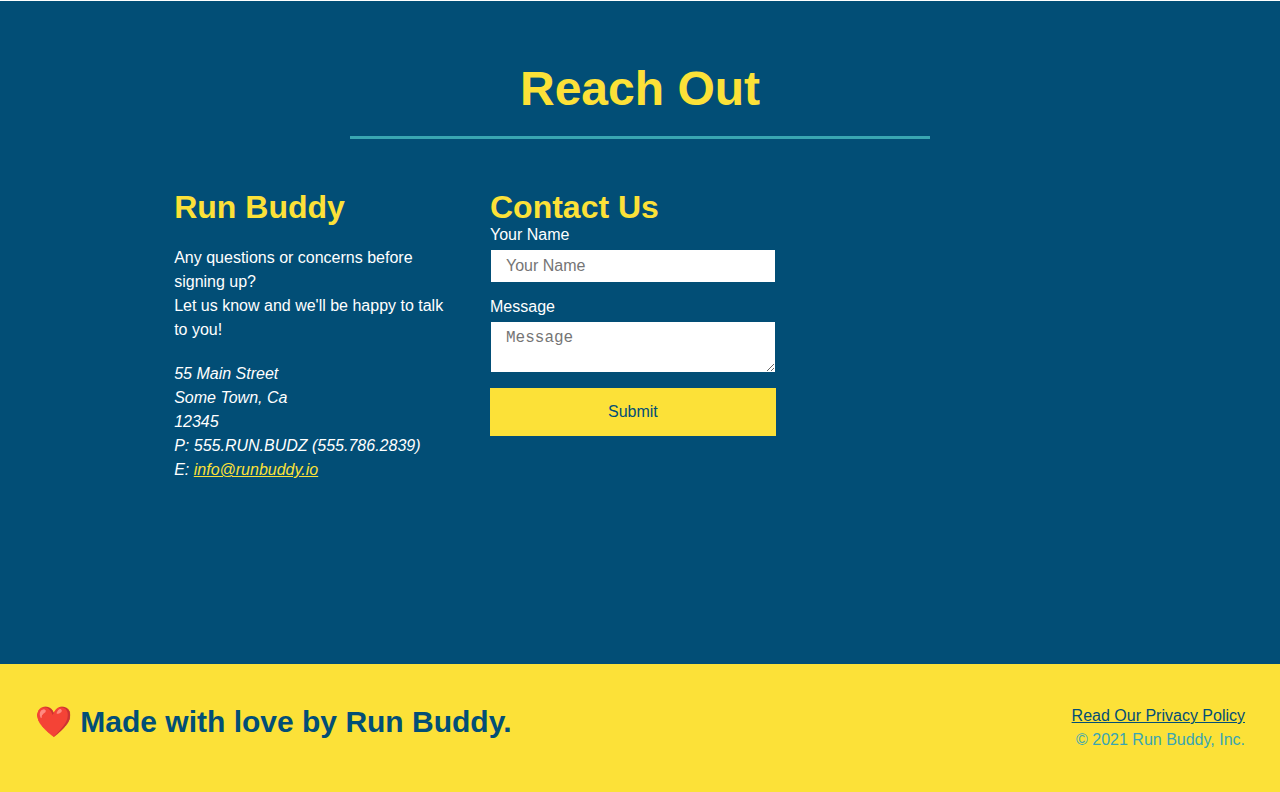
==== commit 85e16ba2: "updated media queries" ====
--- a/index.html
+++ b/index.html
@@ -2,6 +2,7 @@
 <html lang="en">
     <head>
         <meta charset="UTF-8" />
+        <meta name="viewport" content="width=device-width, initial-scale=1.0" />
         <title>Run Buddy</title>
         <link rel="stylesheet" href="./assets/css/style.css" />
     </head>
--- a/assets/css/style.css
+++ b/assets/css/style.css
@@ -43,10 +43,14 @@
 }
 
 header nav ul li a {
-    margin: 0 30px;
+    padding: 10 15px;
     font-weight: lighter;
     font-size: 1.55vw;
 }
+
+/* HEADER / NAVBAR STYLES END */
+
+/* FOOTER STLES START */
 
 footer {
     background: #fce138;
@@ -72,11 +76,15 @@
     color: #024e76;
 }
 
+/*END FOOTER STYLES */
+
+/*STYLE ALL SECTION TAGS */
+
 section {
     padding: 60px;
 }
 
-/* Hero Style Start */
+/* Hero Styles Start */
 .hero {
     background-image: url("../images/hero-bg.jpg");
     background-size: cover;
@@ -84,46 +92,7 @@
     display: flex;
     justify-content: center;
     flex-wrap: wrap;
-}
-
-.hero-form {
-    border: 3px solid #024e76;
-    background-color: #fce138;
-    padding: 20px;
-    color: #024e76;
-    width: 40%;
-    margin: 3.5%;
-}
-
-.hero-form h3 {
-    font-size: 24px;
-    margin: 0;
-}
-
-.hero-form p {
-    margin: 5px 0 15px 0;
-}
-
-.form-input {
-    border: 1px solid #024e76;
-    display: block;
-    padding: 7px 15px;
-    font-size: 16px;
-    color: #024e76;
-    width: 100%;
-    margin-bottom: 15px;
-}
-
-.hero-form label {
-    margin: 0 5px;
-}
-
-.hero-form button {
-    color: #fce138;
-    background-color: #024e76;
-    border: none;
-    padding: 10px 20px;
-    font-size: 16px;
+    align-items: flex-start;
 }
 
 .hero-cta {
@@ -132,7 +101,7 @@
     margin: 3.5%;
     color: #fff;
     font-size: 18px;
-    line-height: 1.3;
+    line-height: 1.2;
 }
 
 .hero-cta h2 {
@@ -140,11 +109,49 @@
     font-size: 55px;
     color: #fce138;
 }
+
+.hero-form {
+    border: 3px solid #024e76;
+    background-color: #fce138;
+    padding: 20px;
+    color: #024e76;
+    width: 40%;
+    margin: 3.5%;
+}
+
+.hero-form h3 {
+    font-size: 24px;
+    margin: 0;
+}
+
+.hero-form p {
+    margin: 5px 0 15px 0;
+}
+
+.form-input {
+    border: 1px solid #024e76;
+    display: block;
+    padding: 7px 15px;
+    font-size: 16px;
+    color: #024e76;
+    width: 100%;
+    margin-bottom: 15px;
+}
+
+.hero-form label {
+    margin: 0 5px;
+}
+
+.hero-form button {
+    color: #fce138;
+    background-color: #024e76;
+    border: none;
+    padding: 10px 20px;
+    font-size: 16px;
+}
 /* HERO STYLES END */
 
-.intro {
-    
-}
+/* WHAT WE DO STYLES START */
 
 .intro h2 {
     font-size: 55px;
@@ -154,6 +161,7 @@
     border-bottom: 3px solid;
     border-color: #fce138;
 }
+/* WHAT WE DO STYLES END */
 
 /* remove this entire CSS rule */
 .intro h2 {
@@ -188,8 +196,9 @@
     border-color: #39a6b2;
 }
 
+/* SECTION TITLE STYLES START */
 .section-title {
-    font-size: 55px;
+    font-size: 48px;
     color: #024e76;
     border-bottom: 3px solid;
     padding-bottom: 20px;
@@ -205,13 +214,16 @@
 .secondary-border {
     border-color: #39a6b2;
 }
-
+/* SECTION TITLE STYLES END */
+
+/* WHAT YOU DO STYLES START */
 
 .step h3 {
     color: #024e76;
     font-size: 46px;
     flex: 1 30%;
 }
+
 
 .step-info {
     flex: 2 70%;
@@ -254,9 +266,11 @@
     align-items: center;
     justify-content: space-between;
 }
-
+/* WHAT YOU DO STYLES END */
+
+/* MEET THE TRAINERS START */
 .trainer {
-    margin: 0 20px auto;
+    margin: 20px;
     background: #024e76;
     color: #fce138;
     flex: 1;
@@ -269,18 +283,6 @@
 .trainer-bio {
     padding: 25px;
     line-height: 1.3;
-}
-
-.text-left {
-    text-align: left;
-}
-
-.text-right {
-    text-align: right;
-}
-
-.flex-row {
-    display: flex;
 }
 
 .trainer-bio h3 {
@@ -304,6 +306,7 @@
     flex-wrap: wrap;
     justify-content: space-around;
 }
+/* MEET THE TRAINERS END */
 
 /* REACH OUT STYLES START */
 .contact {
@@ -371,3 +374,40 @@
     padding: 15px 0;
     font-size: 16px;
 }
+
+/* UTILITIES */
+.text-left {
+    text-align: left;
+}
+
+.text-right {
+    text-align: right;
+}
+
+.flex-row {
+    display: flex;
+}
+
+/* MEDIA QUERY FOR SMALLER DESKTOP SCREENS AND SMALLER */
+@media screen and (max-width: 980px) {
+    
+        /* this will be applied on any screen smaller than 980px */
+        
+    }
+}
+
+/* MEDIA QUERY FOR TABLETS AND SMALLER */
+@media screen and (max-width: 768px) {
+    
+        /* this will be applied on any screen between 768px and 575px */
+        
+    }
+}
+
+/* MEDIA QUERY FOR MOBILE PHONES AND SMALLER */
+@media screen and (max-width: 575px) {
+    
+        /* this will be applied on any screen smaller than 575 px */
+        
+    }
+}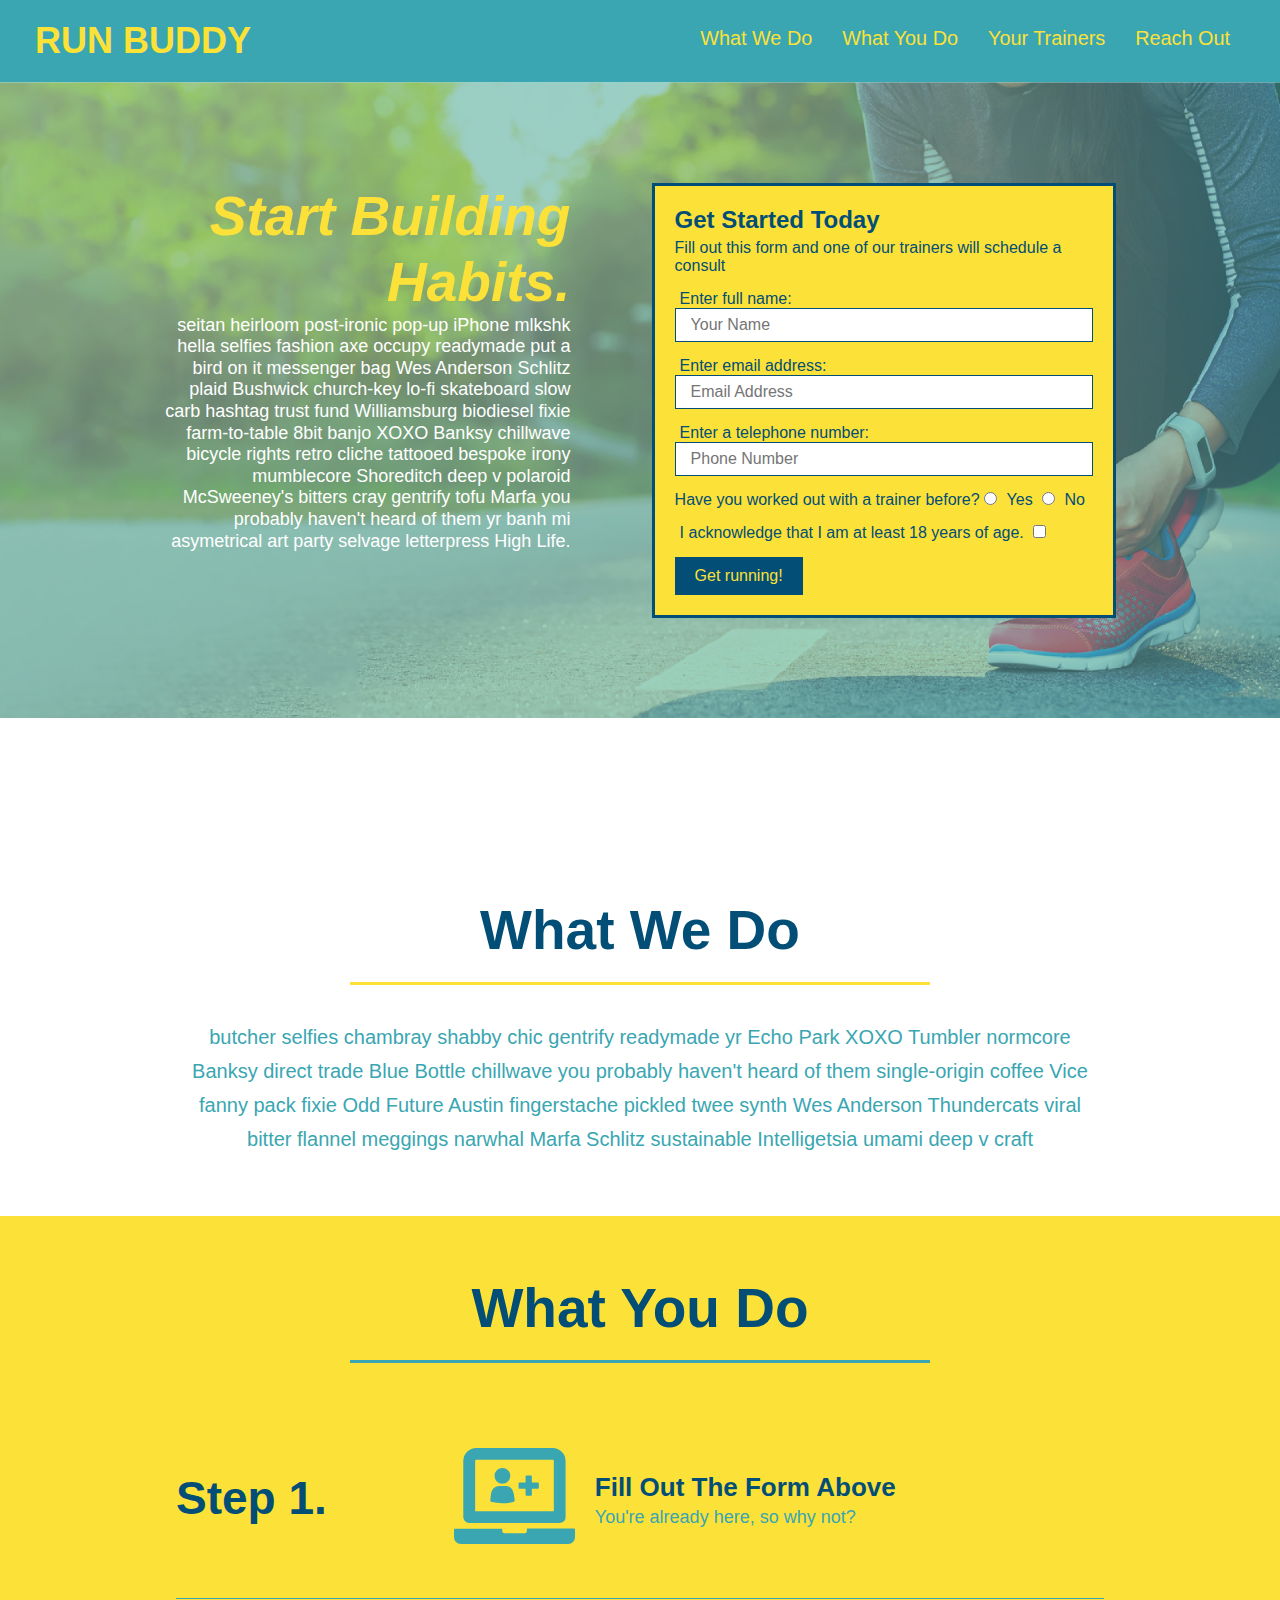
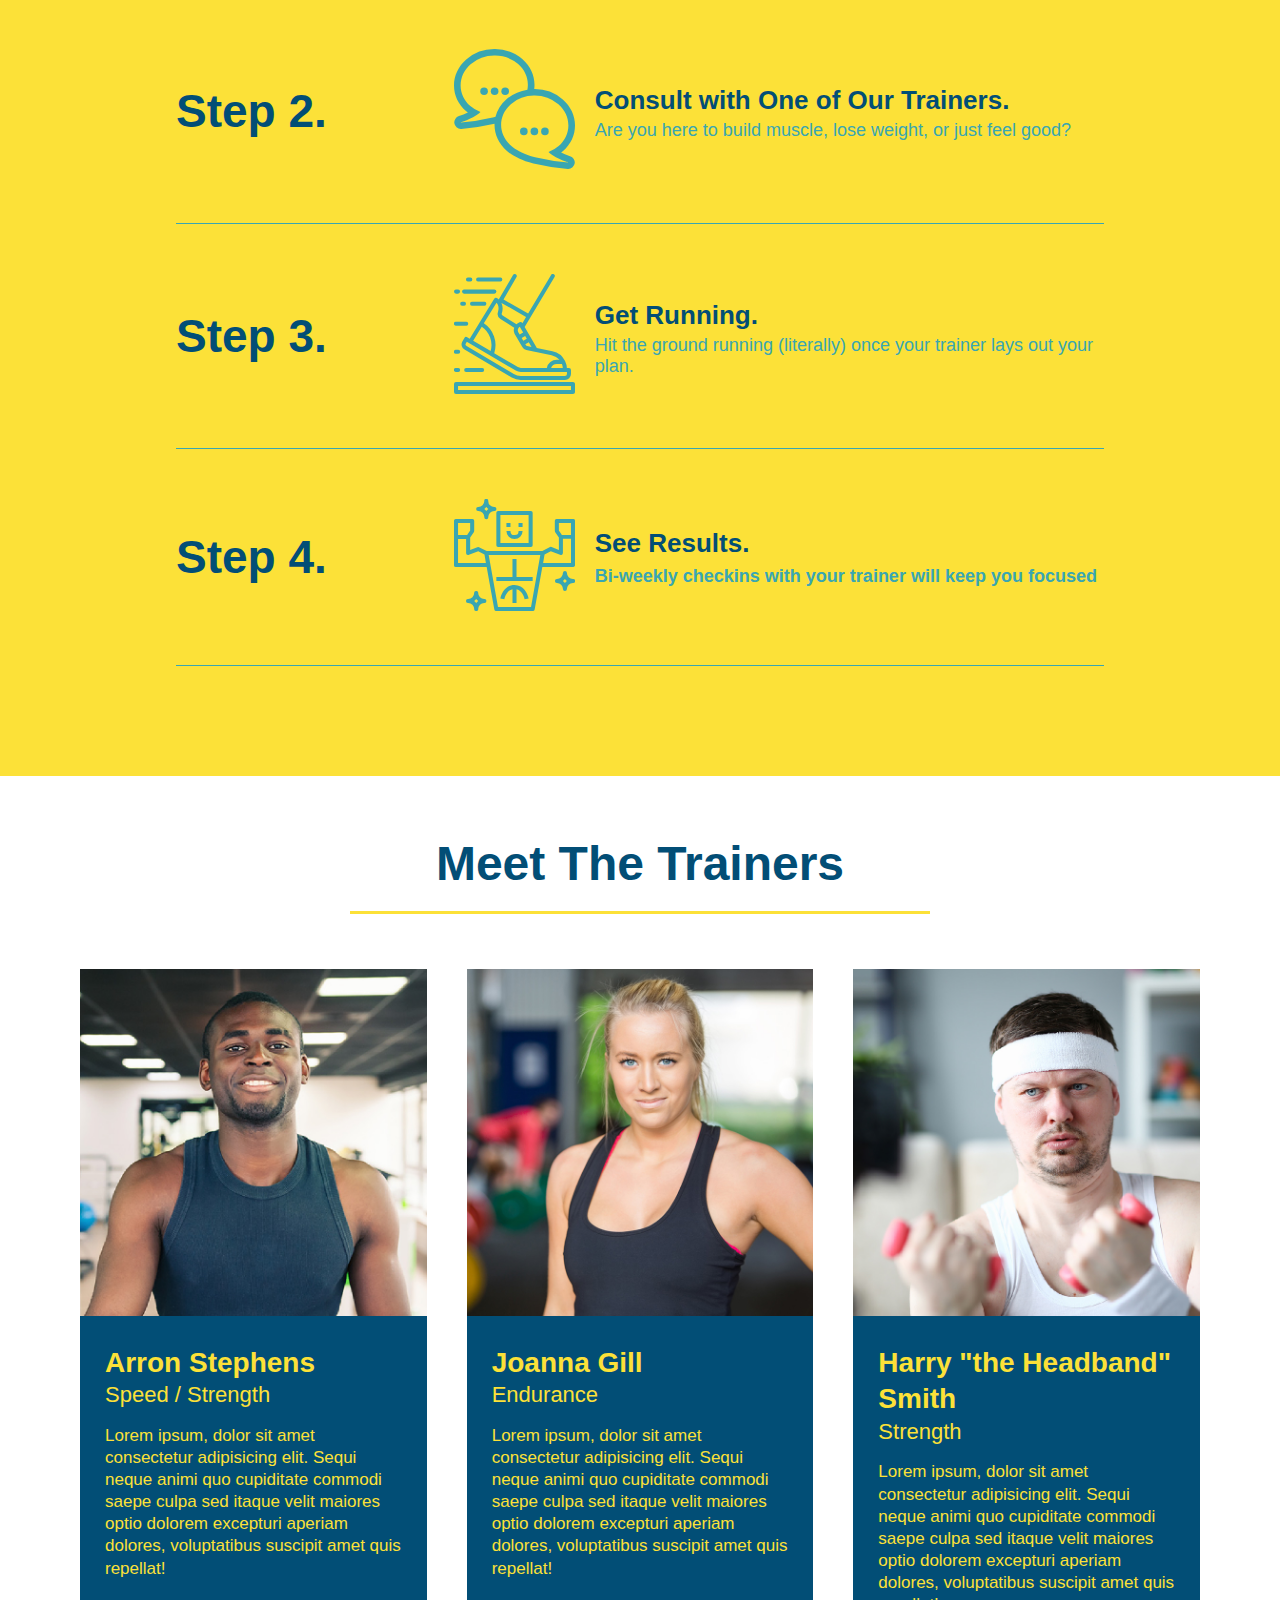
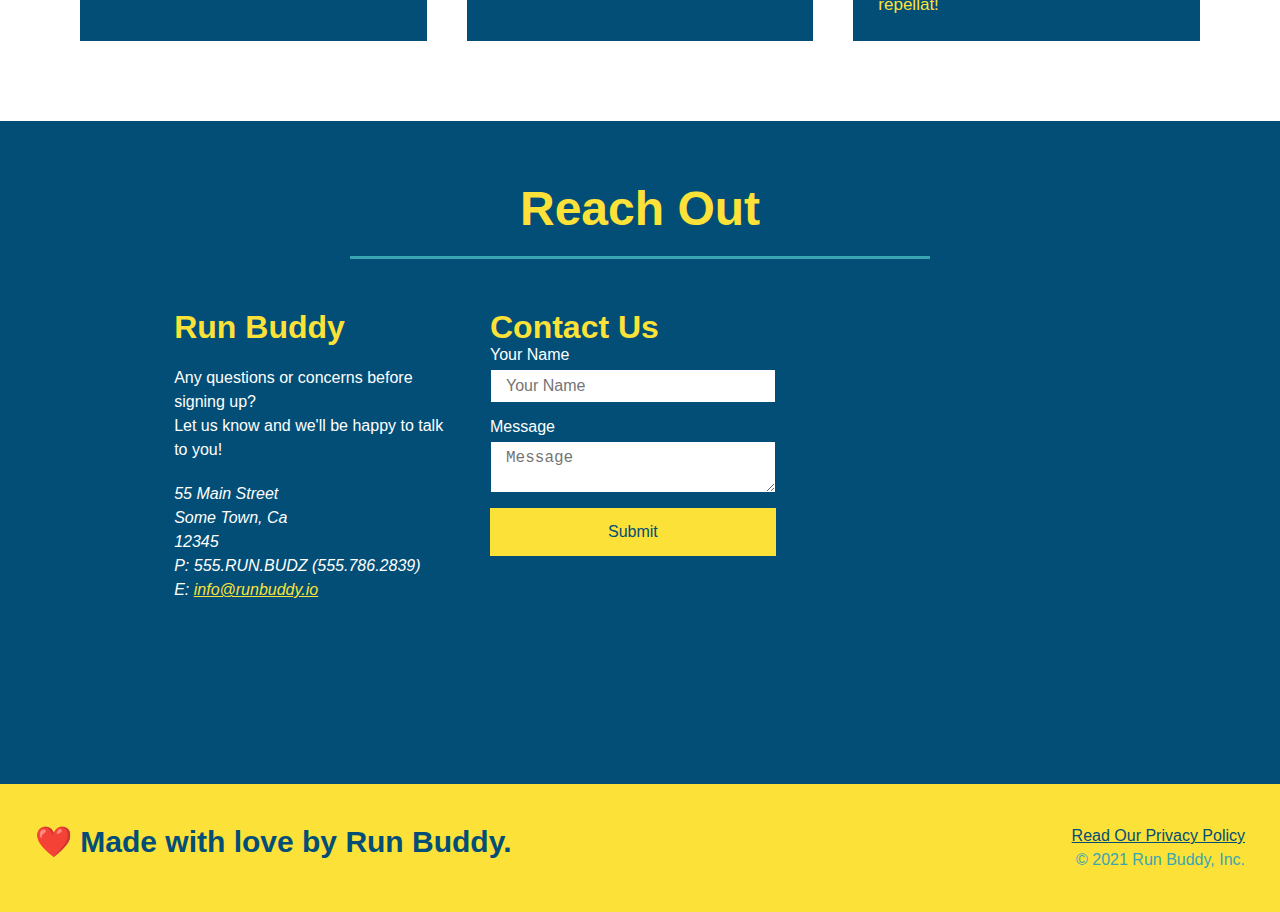
==== commit 3cfde443: "revisions to HTML" ====
--- a/index.html
+++ b/index.html
@@ -71,7 +71,7 @@
 </section>
 <!-- end hero -->
 
-<!-- hero/jumbotron 
+<!-- hero/jumbotron -->
 <section>
 </section>
 
--- a/assets/css/style.css
+++ b/assets/css/style.css
@@ -43,7 +43,7 @@
 }
 
 header nav ul li a {
-    padding: 10 15px;
+    padding: 10px 15px;
     font-weight: lighter;
     font-size: 1.55vw;
 }
@@ -389,25 +389,113 @@
 }
 
 /* MEDIA QUERY FOR SMALLER DESKTOP SCREENS AND SMALLER */
+/* this will be applied on any screen smaller than 980px */
+
 @media screen and (max-width: 980px) {
+    header {
+        padding-bottom: 0;
+        justify-content: center;
+    }
     
-        /* this will be applied on any screen smaller than 980px */
-        
+    header h1 {
+        width: 100%;
+        text-align: center;
+    }
+
+    header nav ul {
+        margin-top: 20px;
+        width: 100%;
+        justify-content: center;
+    }
+
+    header nav ul li a {
+        font-size: 20px;
+    }
+
+    footer h2, footer div {
+        text-align: center;
+        width: 100%;
+    }
+
+    .hero-cta, .hero-form {
+        width: 100%;
+    }
+
+    .hero-cta {
+        text-align: center;
+    }
+
+    .section-title {
+        width: 80%;
+    }
+
+    .trainer {
+        flex: 0 70%;
+    }
+
+    .contact-info iframe {
+        flex: 1 100%;
     }
 }
 
 /* MEDIA QUERY FOR TABLETS AND SMALLER */
+/* this will be applied on any screen between 768px and 575px */
 @media screen and (max-width: 768px) {
-    
-        /* this will be applied on any screen between 768px and 575px */
-        
+    section {
+        padding: 30px 15px;
+    }
+
+    .step h3 {
+        flex: 1 100%;
+        text-align: center;
+    }
+
+    .step-info {
+        flex: 2 100%;
+        text-align: center;
+        justify-content: center;
+    }
+
+    .step-img {
+        flex: 0 32%;
+        margin-right: 0;
+        margin-top: 15px;
+        margin-bottom: 15px;
+    }
+
+    .step-text {
+        flex: 100%;
     }
 }
 
 /* MEDIA QUERY FOR MOBILE PHONES AND SMALLER */
+/* this will be applied on any screen smaller than 575 px */
 @media screen and (max-width: 575px) {
-    
-        /* this will be applied on any screen smaller than 575 px */
-        
+    .hero-form button {
+        width: 100%;
+    }
+
+    .section-title {
+        width: 95%;
+    }
+
+    .intro p {
+        width: 100%;
+    }
+
+    .trainer {
+        flex: 0 100%;
+    }
+
+    .contact-info {
+        text-align: center;
+    }
+
+    .contact-info > * { 
+        flex: 0 100%;
+    }
+
+    .contact-form {
+        order: 3;
     }
 }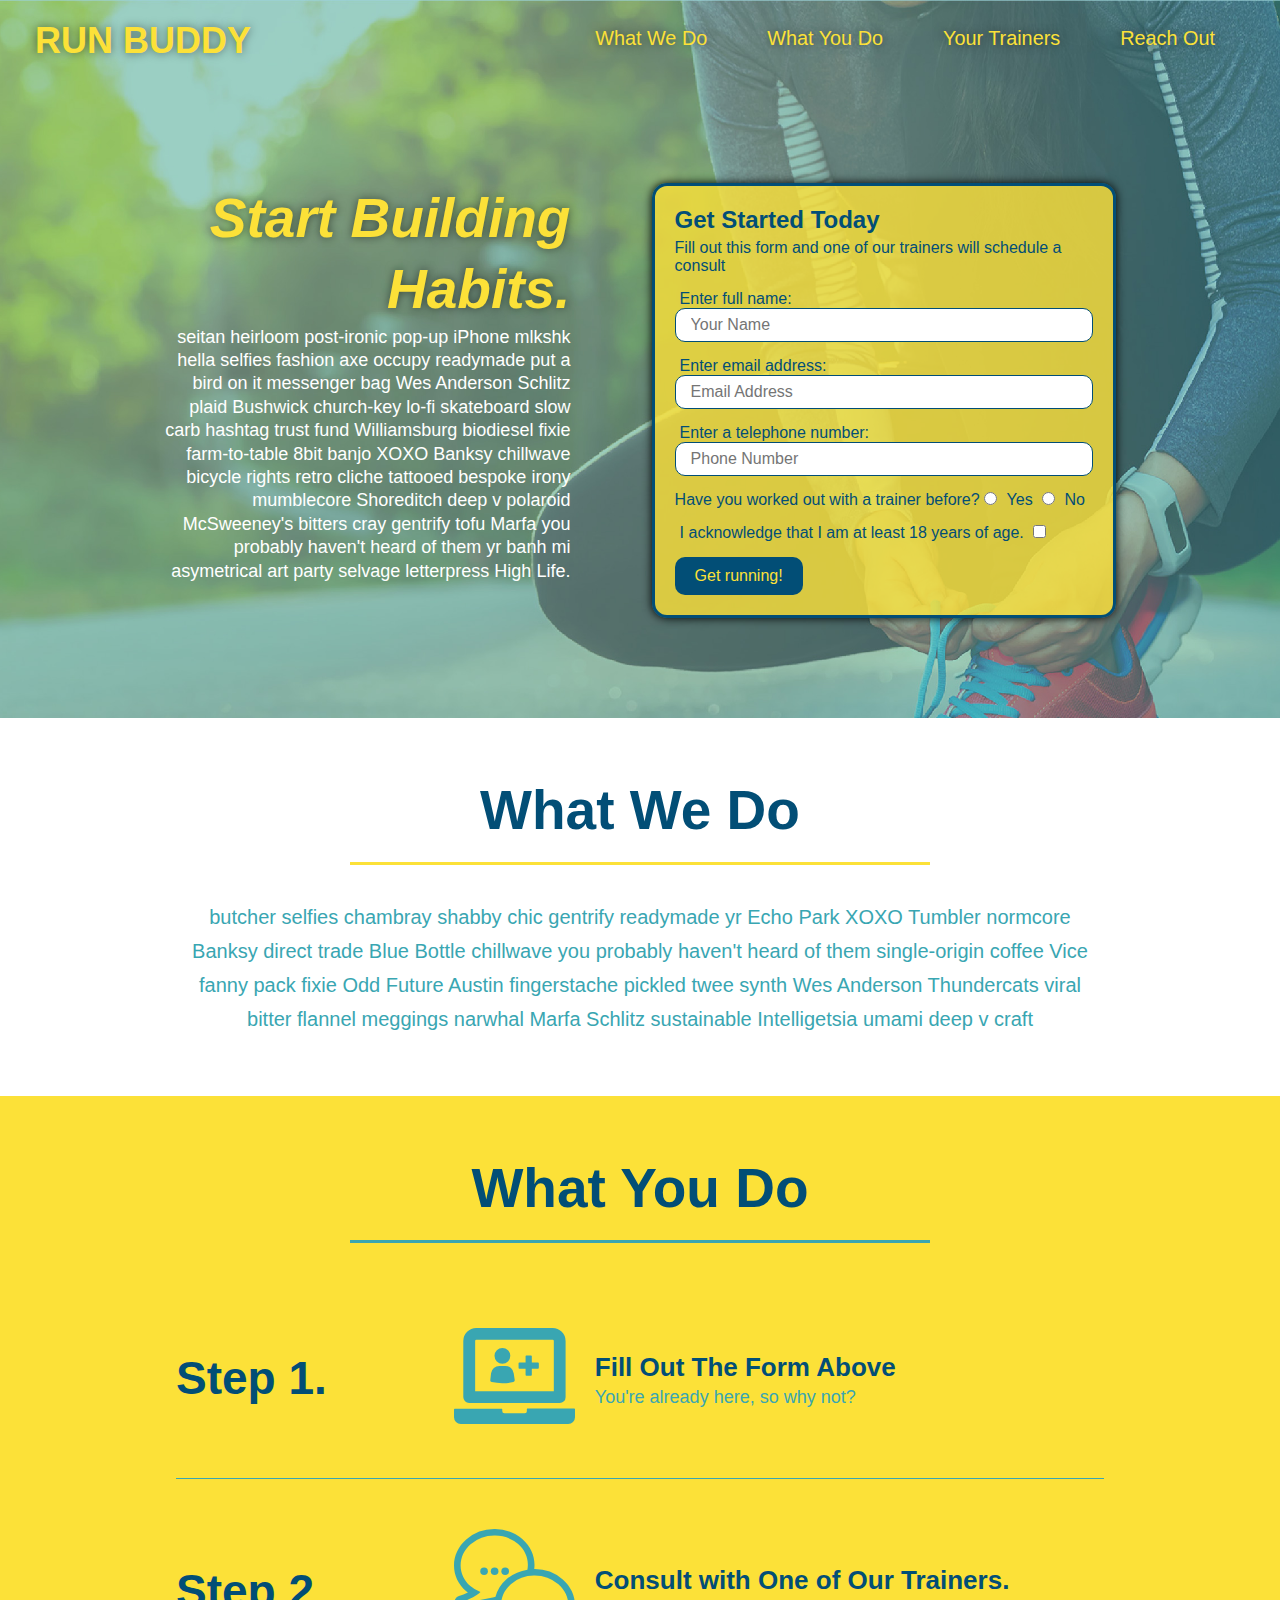
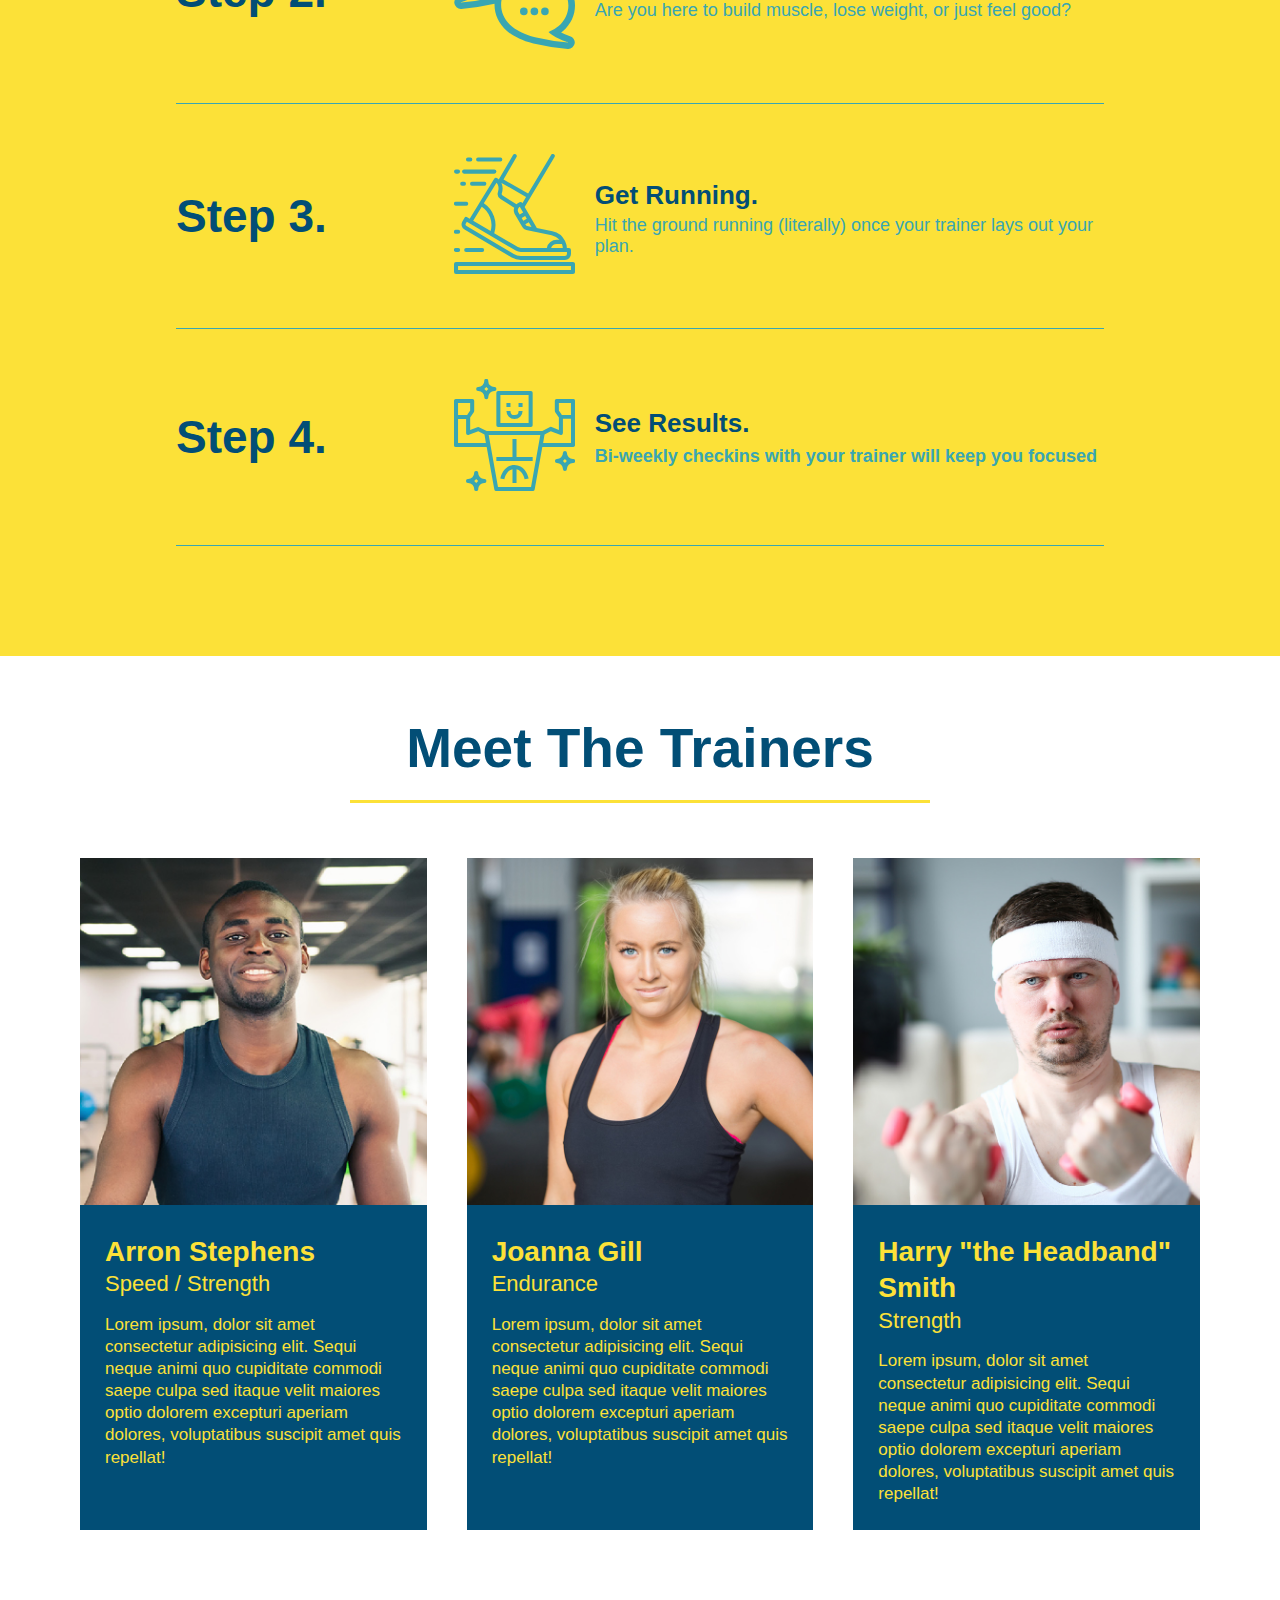
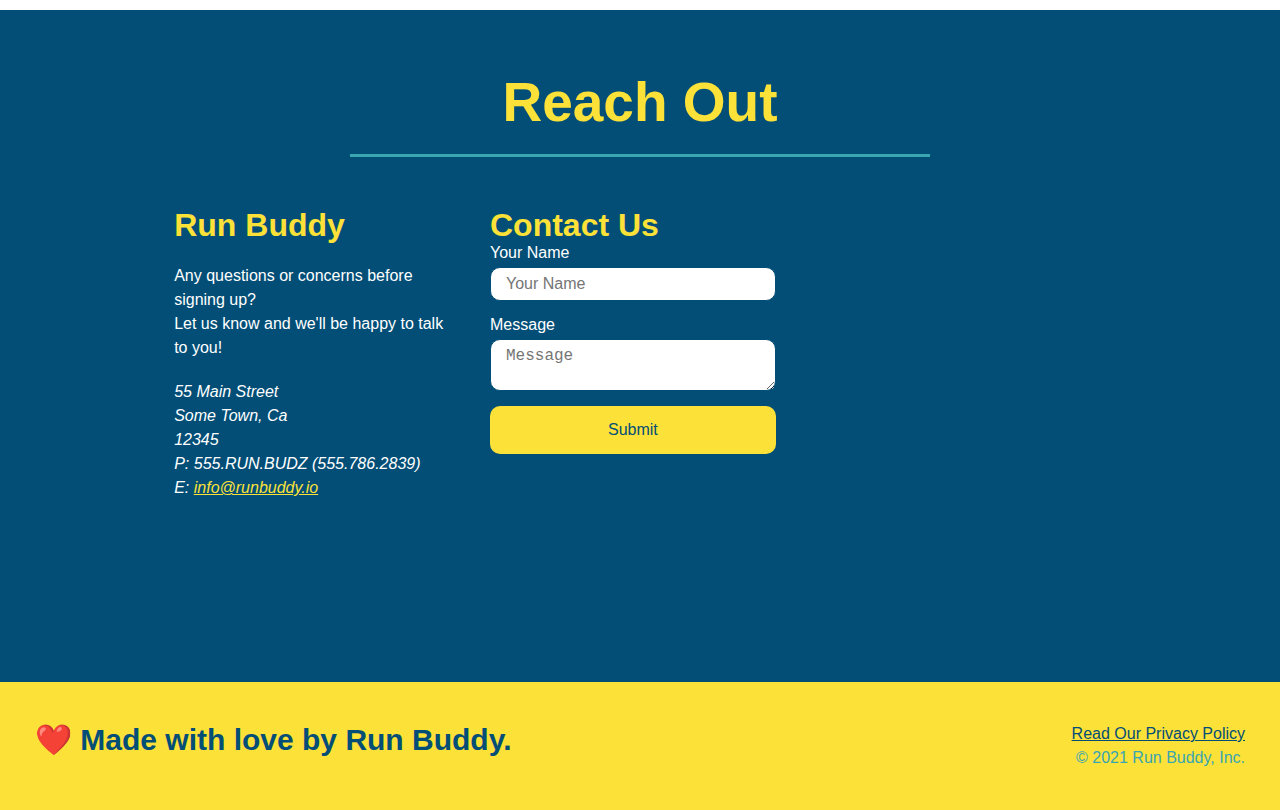
==== commit abd9736d: "changes to shadows and media queries" ====
--- a/index.html
+++ b/index.html
@@ -71,7 +71,7 @@
 </section>
 <!-- end hero -->
 
-<!-- hero/jumbotron -->
+<!-- hero/jumbotron 
 <section>
 </section>
 
--- a/assets/css/style.css
+++ b/assets/css/style.css
@@ -16,6 +16,14 @@
     display: flex;
     justify-content: space-between;
     flex-wrap: wrap;
+    position: -webkit-sticky;
+    position: sticky;
+    top: 0;
+    background-image: url("../images/hero-bg.jpg");
+    background-size: cover;
+    background-position: center;
+    background-attachment: fixed;
+    background-position: 80%;
 }
 
 header h1 {
@@ -23,6 +31,7 @@
     margin: 0;
     font-size: 36px;
     color: #fce138;
+    text-shadow: 0 0 10px rgba(0, 0, 0, 0.5);
 }
 
 header a {
@@ -43,9 +52,11 @@
 }
 
 header nav ul li a {
-    padding: 10px 15px;
+    margin: 0 30px;
     font-weight: lighter;
     font-size: 1.55vw;
+    text-shadow: 0 0 10px rgba(0, 0, 0, 0.5);
+
 }
 
 /* HEADER / NAVBAR STYLES END */
@@ -92,7 +103,8 @@
     display: flex;
     justify-content: center;
     flex-wrap: wrap;
-    align-items: flex-start;
+    background-attachment: fixed;
+    background-position: 80%;
 }
 
 .hero-cta {
@@ -101,22 +113,25 @@
     margin: 3.5%;
     color: #fff;
     font-size: 18px;
-    line-height: 1.2;
+    line-height: 1.3;
 }
 
 .hero-cta h2 {
     font-style: italic;
     font-size: 55px;
     color: #fce138;
+    text-shadow: 0 0 10px rgba(0, 0, 0, 0.5);
 }
 
 .hero-form {
     border: 3px solid #024e76;
-    background-color: #fce138;
+    background-color: rgba(252, 225, 56, 0.80);
     padding: 20px;
     color: #024e76;
     width: 40%;
     margin: 3.5%;
+    box-shadow: 0 0 10px rgba(0, 0, 0.5);
+    border-radius: 15px;
 }
 
 .hero-form h3 {
@@ -136,6 +151,7 @@
     color: #024e76;
     width: 100%;
     margin-bottom: 15px;
+    border-radius: 10px;
 }
 
 .hero-form label {
@@ -148,6 +164,7 @@
     border: none;
     padding: 10px 20px;
     font-size: 16px;
+    border-radius: 10px;
 }
 /* HERO STYLES END */
 
@@ -198,7 +215,7 @@
 
 /* SECTION TITLE STYLES START */
 .section-title {
-    font-size: 48px;
+    font-size: 55px;
     color: #024e76;
     border-bottom: 3px solid;
     padding-bottom: 20px;
@@ -363,6 +380,7 @@
     width: 100%;
     margin-bottom: 15px;
     margin-top: 5px;
+    border-radius: 10px;
 }
 
 .contact-form button {
@@ -373,6 +391,7 @@
     text-align: center;
     padding: 15px 0;
     font-size: 16px;
+    border-radius: 10px;
 }
 
 /* UTILITIES */
@@ -387,115 +406,25 @@
 .flex-row {
     display: flex;
 }
-
 /* MEDIA QUERY FOR SMALLER DESKTOP SCREENS AND SMALLER */
-/* this will be applied on any screen smaller than 980px */
-
 @media screen and (max-width: 980px) {
-    header {
-        padding-bottom: 0;
-        justify-content: center;
+    
+        /*this will be applied on any screen smaller than 980px */
+        
     }
+}
+/* MEDIA QUERY FOR TABLETS AND SMALLER */
+@media screen and (max-width: 768px) {
     
-    header h1 {
-        width: 100%;
-        text-align: center;
+        /* this will be applied on any screen between 768px and 575px */
+        
     }
-
-    header nav ul {
-        margin-top: 20px;
-        width: 100%;
-        justify-content: center;
-    }
-
-    header nav ul li a {
-        font-size: 20px;
-    }
-
-    footer h2, footer div {
-        text-align: center;
-        width: 100%;
-    }
-
-    .hero-cta, .hero-form {
-        width: 100%;
-    }
-
-    .hero-cta {
-        text-align: center;
-    }
-
-    .section-title {
-        width: 80%;
-    }
-
-    .trainer {
-        flex: 0 70%;
-    }
-
-    .contact-info iframe {
-        flex: 1 100%;
-    }
-}
-
-/* MEDIA QUERY FOR TABLETS AND SMALLER */
-/* this will be applied on any screen between 768px and 575px */
-@media screen and (max-width: 768px) {
-    section {
-        padding: 30px 15px;
-    }
-
-    .step h3 {
-        flex: 1 100%;
-        text-align: center;
-    }
-
-    .step-info {
-        flex: 2 100%;
-        text-align: center;
-        justify-content: center;
-    }
-
-    .step-img {
-        flex: 0 32%;
-        margin-right: 0;
-        margin-top: 15px;
-        margin-bottom: 15px;
-    }
-
-    .step-text {
-        flex: 100%;
-    }
 }
 
 /* MEDIA QUERY FOR MOBILE PHONES AND SMALLER */
-/* this will be applied on any screen smaller than 575 px */
 @media screen and (max-width: 575px) {
-    .hero-form button {
-        width: 100%;
-    }
-
-    .section-title {
-        width: 95%;
-    }
-
-    .intro p {
-        width: 100%;
-    }
-
-    .trainer {
-        flex: 0 100%;
-    }
-
-    .contact-info {
-        text-align: center;
-    }
-
-    .contact-info > * { 
-        flex: 0 100%;
-    }
-
-    .contact-form {
-        order: 3;
+    
+        /* this will be applied on any screen smaller than 575px */
+        
     }
 }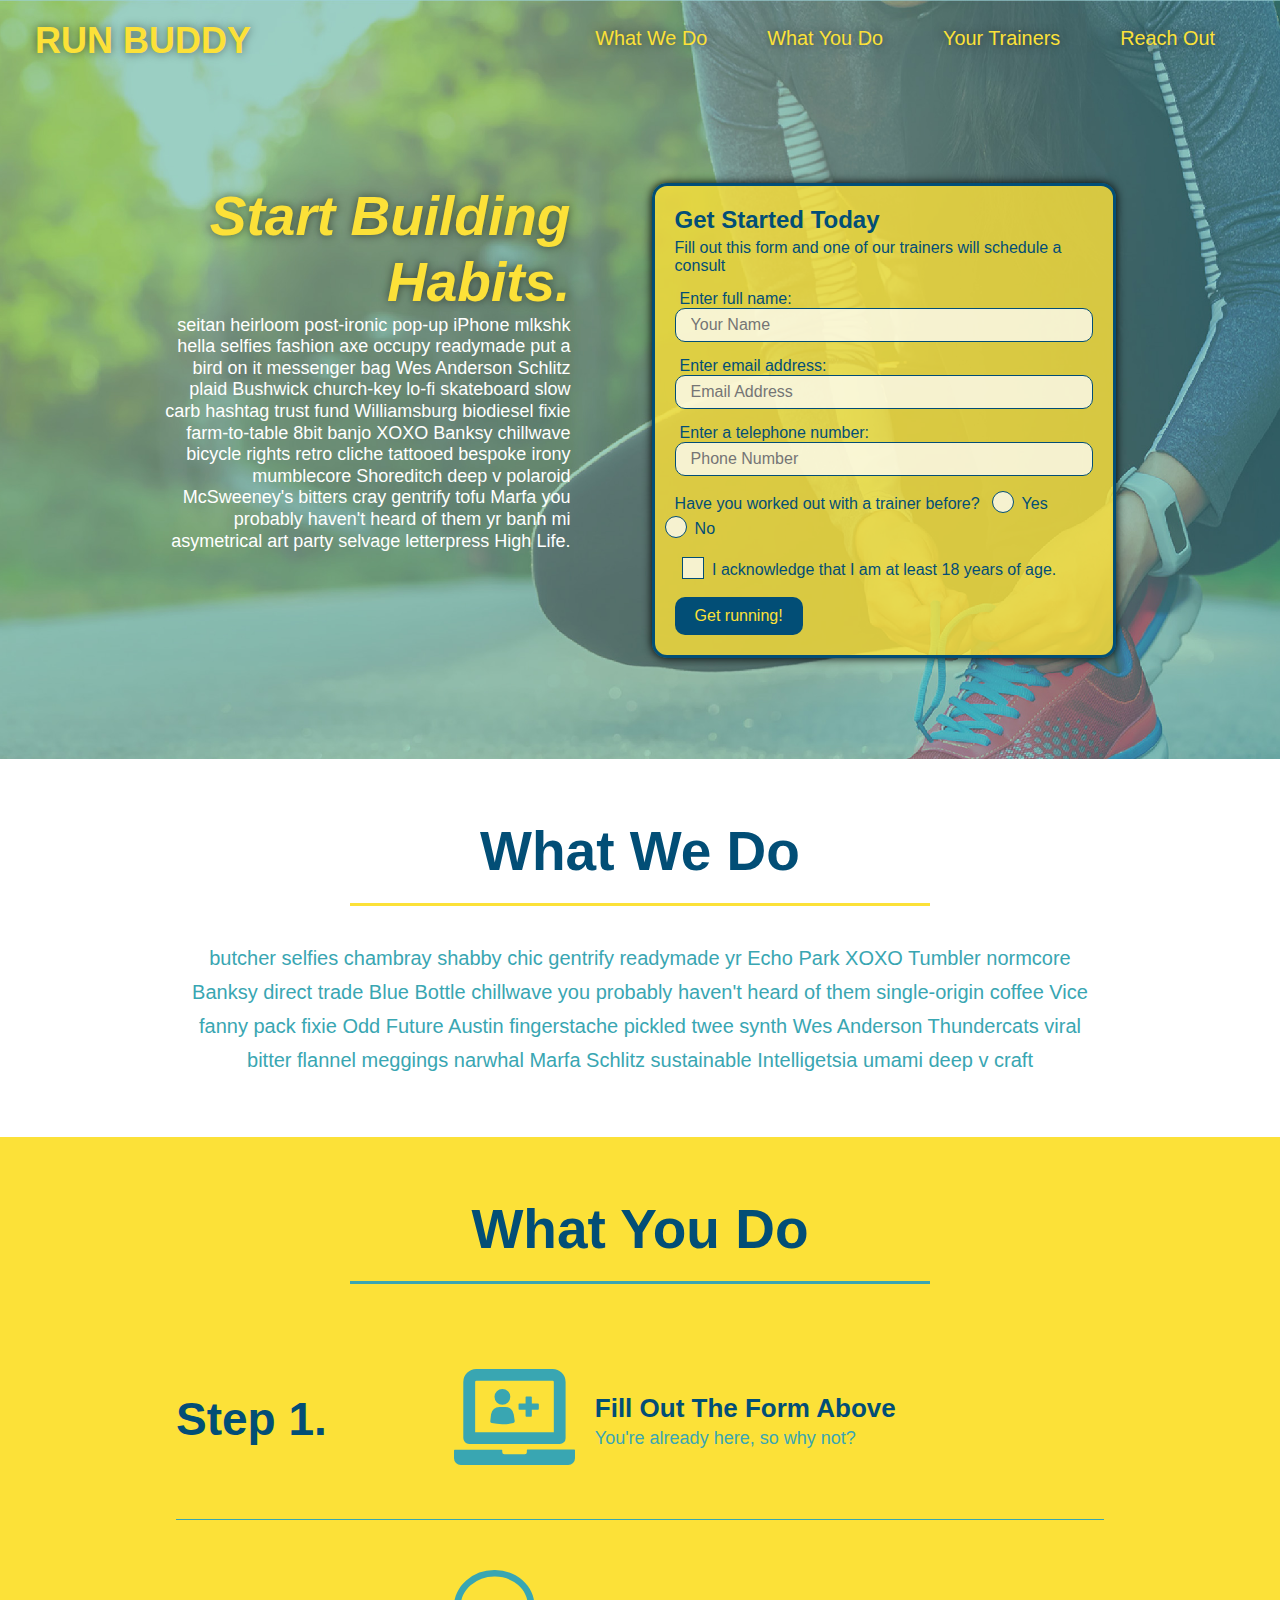
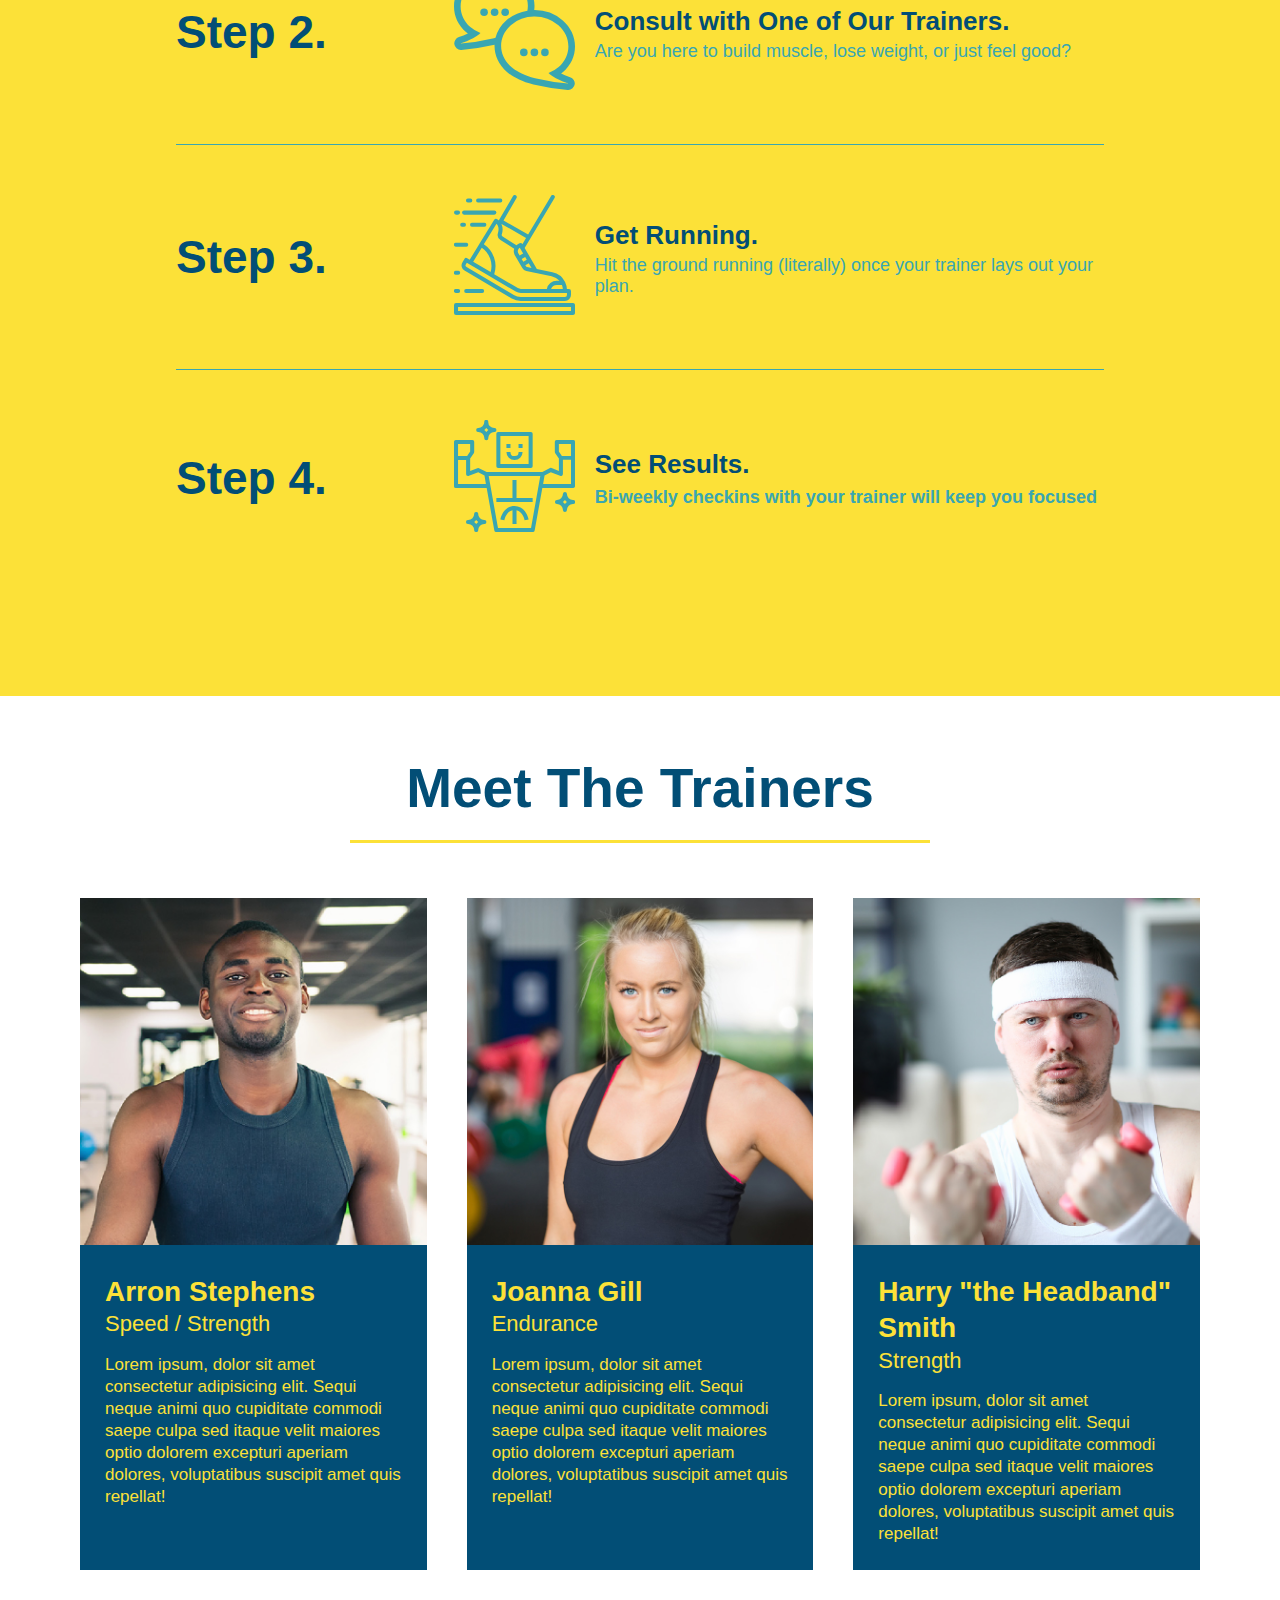
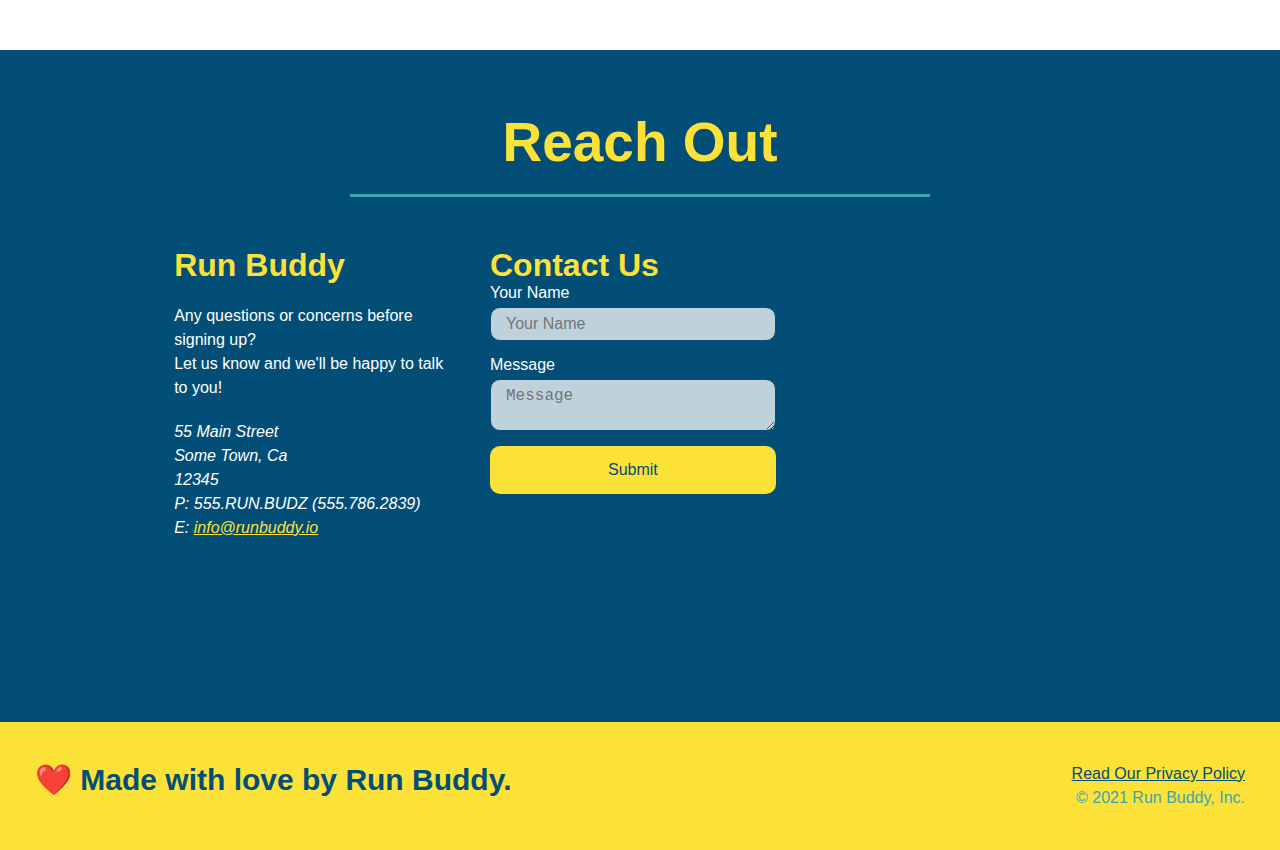
==== commit ad0e5067: "final css touches" ====
--- a/index.html
+++ b/index.html
@@ -52,16 +52,19 @@
             <input type="tel" placeholder="Phone Number" name="phone" id="phone" class="form-input">
             <p>
                 Have you worked out with a trainer before?
-                <input type="radio" name="trainer-confirm" id="trainer-yes" />
-                <label for="trainer-yes">Yes</label>
-                <input type="radio" name="trainer-confirm" id="trainer-no" />
-                <label for="trainer-no">No</label>
+                <span class="radio-wrapper">
+                    <input type="radio" name="trainer-confirm" id="trainer-yes" />
+                    <label for="trainer-yes">Yes</label>
+                </span>
+                <span class="radio-wrapper">
+                    <input type="radio" name="trainer-confirm" id="trainer-no" />
+                    <label for="trainer-no">No</label>
+                </span>
             </p>
             <p>
-                <label for="checkbox" >
-                I acknowledge that I am at least 18 years of age.
-                </label>
+                <span class="checkbox-wrapper">
                 <input type="checkbox" name="age-confirm" id="checkbox" />
+                <label for="checkbox">I acknowledge that I am at least 18 years of age.</label>
             </p>
                 <button type="submit" >
                 Get running!
@@ -70,10 +73,6 @@
     </div>
 </section>
 <!-- end hero -->
-
-<!-- hero/jumbotron 
-<section>
-</section>
 
 <!-- "what we do" section -->
 <section id="what-we-do" class="intro">
--- a/assets/css/style.css
+++ b/assets/css/style.css
@@ -2,6 +2,12 @@
     margin: 0;
     padding: 0;
     box-sizing: border-box;
+}
+
+:root {
+    --primary-color: #fce138;
+    --secondary-color: #024e76;
+    --tertiary-color: #39a6b2;
 }
 
 body {
@@ -24,19 +30,20 @@
     background-position: center;
     background-attachment: fixed;
     background-position: 80%;
+    z-index: 9999;
 }
 
 header h1 {
     font-weight: bold;
     margin: 0;
     font-size: 36px;
-    color: #fce138;
+    color: var(--primary-color);
     text-shadow: 0 0 10px rgba(0, 0, 0, 0.5);
 }
 
 header a {
     text-decoration: none;
-    color: #fce138;
+    color: var(--primary-color);
 }
 
 header nav {
@@ -56,7 +63,13 @@
     font-weight: lighter;
     font-size: 1.55vw;
     text-shadow: 0 0 10px rgba(0, 0, 0, 0.5);
-
+}
+
+header nav ul a:hover {
+    background: var(--primary-color);
+    color: var(--secondary-color);
+    border-radius: 15px;
+    text-shadow: none;
 }
 
 /* HEADER / NAVBAR STYLES END */
@@ -64,7 +77,7 @@
 /* FOOTER STLES START */
 
 footer {
-    background: #fce138;
+    background: var(--primary-color);
     width: 100%;
     padding: 40px 35px;
     display: flex;
@@ -73,7 +86,7 @@
 }
 
 footer h2 {
-    color: #024e76;
+    color: var(--secondary-color);
     font-size: 30px;
     margin: 0;
 }
@@ -84,7 +97,7 @@
 }
 
 footer a {
-    color: #024e76;
+    color: var(--secondary-color);
 }
 
 /*END FOOTER STYLES */
@@ -113,21 +126,21 @@
     margin: 3.5%;
     color: #fff;
     font-size: 18px;
-    line-height: 1.3;
+    line-height: 1.2;
 }
 
 .hero-cta h2 {
     font-style: italic;
     font-size: 55px;
-    color: #fce138;
+    color: var(--primary-color);
     text-shadow: 0 0 10px rgba(0, 0, 0, 0.5);
 }
 
 .hero-form {
-    border: 3px solid #024e76;
+    border: 3px solid var(--secondary-color);
     background-color: rgba(252, 225, 56, 0.80);
     padding: 20px;
-    color: #024e76;
+    color: var(--secondary-color);
     width: 40%;
     margin: 3.5%;
     box-shadow: 0 0 10px rgba(0, 0, 0.5);
@@ -144,14 +157,20 @@
 }
 
 .form-input {
-    border: 1px solid #024e76;
+    border: 1px solid var(--secondary-color);
     display: block;
     padding: 7px 15px;
     font-size: 16px;
-    color: #024e76;
+    color: var(--secondary-color);
     width: 100%;
     margin-bottom: 15px;
     border-radius: 10px;
+    background-color: rgba(255, 255, 255, 0.75);
+}
+
+.form-input:focus {
+    background-color: rgba(255, 255, 255, 1); 
+    outline: none;
 }
 
 .hero-form label {
@@ -159,24 +178,78 @@
 }
 
 .hero-form button {
-    color: #fce138;
-    background-color: #024e76;
+    color: var(--primary-color);
+    background-color: var(--secondary-color);
     border: none;
     padding: 10px 20px;
     font-size: 16px;
     border-radius: 10px;
 }
+
+.hero-form button:hover {
+    background-color: var(--tertiary-color);
+}
+.checkbox-wrapper input, .radio-wrapper input {
+    opacity: 0;
+}
+.checkbox-wrapper label, .radio-wrapper label {
+    position: relative;
+    left: 10px;
+    margin: 10px;
+    line-height: 1.6;
+}
+.checkbox-wrapper label::before, .radio-wrapper label::before {
+    content: "";
+    height: 20px;
+    width: 20px;
+    background: rgba(255, 255, 255, 0.75);
+    border: 1px solid var(--secondary-color);
+    position: absolute;
+    top: -4px;
+    left: -30px;
+}
+.radio-wrapper label::before {
+    border-radius: 50%;
+}
+.radio-wrapper label::after {
+    content: "";
+    width: 20px;
+    height: 20px;
+    border-radius: 50%;
+    background: var(--secondary-color);
+    position: absolute;
+    left: -29px;
+    top: -3px;
+    background-image: radial-gradient(circle, var(--tertiary-color), var(--secondary-color));
+}
+.checkbox-wrapper label::after {
+    content: "";
+    height: 6px;
+    width: 14px;
+    border-left: 2px solid var(--secondary-color);
+    border-bottom: 2px solid var(--secondary-color);
+    position: absolute;
+    left: -26px;
+    top: 1px;
+    transform: rotate(-58deg);
+}
+.checkbox-wrapper input + label::after, .radio-wrapper input + label::after {
+    content: none;
+}
+.checkbox-wrapper input:checked + label::after, .radio-wrapper input:checked + label::after {
+    content: "";
+}
 /* HERO STYLES END */
 
 /* WHAT WE DO STYLES START */
 
 .intro h2 {
     font-size: 55px;
-    color: #024e76;
+    color: var(--secondary-color);
     margin-bottom: 35px;
     padding: 0 100px 20px 100px;
     border-bottom: 3px solid;
-    border-color: #fce138;
+    border-color: var(--primary-color);
 }
 /* WHAT WE DO STYLES END */
 
@@ -188,7 +261,7 @@
 
 .intro p {
     line-height: 1.7;
-    color: #39a6b2;
+    color: var(--tertiary-color);
     width: 80%;
     font-size: 20px;
     text-align: center;
@@ -200,23 +273,23 @@
 }
 
 .steps {
-    background: #fce138;
+    background: var(--primary-color);
 }
 
 /* and this one - remove this entire CSS rule */
 .steps h2 {
     font-size: 55px;
-    color: #024e76;
+    color: var(--secondary-color);
     margin-bottom: 35px;
     padding: 0 100px 20px 100px;
     border-bottom: 3px solid;
-    border-color: #39a6b2;
+    border-color: var(--tertiary-color);
 }
 
 /* SECTION TITLE STYLES START */
 .section-title {
     font-size: 55px;
-    color: #024e76;
+    color: var(--secondary-color);
     border-bottom: 3px solid;
     padding-bottom: 20px;
     text-align: center;
@@ -225,18 +298,18 @@
 }
 
 .primary-border {
-    border-color: #fce138;
+    border-color: var(--primary-color);
 }
 
 .secondary-border {
-    border-color: #39a6b2;
+    border-color: var(--tertiary-color);
 }
 /* SECTION TITLE STYLES END */
 
 /* WHAT YOU DO STYLES START */
 
 .step h3 {
-    color: #024e76;
+    color: var(--secondary-color);
     font-size: 46px;
     flex: 1 30%;
 }
@@ -263,33 +336,36 @@
 }
 
 .step-text p {
-    color: #39a6b2;
+    color: var(--tertiary-color);
     font-size: 18px;
 }
 
 .step-text h4 {
     font-size: 26px;
     line-height: 1.5;
-    color: #024e76;
+    color: var(--secondary-color);
 }
 
 .step {
     margin: 50px auto;
     padding-bottom: 50px;
     width: 80%;
-    border-bottom: 1px solid #39a6b2;
     display: flex;
     flex-wrap: wrap;
     align-items: center;
     justify-content: space-between;
+}
+
+.step:not(:last-child) {
+    border-bottom: 1px solid var(--tertiary-color);
 }
 /* WHAT YOU DO STYLES END */
 
 /* MEET THE TRAINERS START */
 .trainer {
     margin: 20px;
-    background: #024e76;
-    color: #fce138;
+    background: var(--secondary-color);
+    color: var(--primary-color);
     flex: 1;
 }
 
@@ -327,11 +403,11 @@
 
 /* REACH OUT STYLES START */
 .contact {
-    background: #024e76;   
+    background: var(--secondary-color);   
 }
 
 .contact h2 {
-    color: #fce138;
+    color: var(--primary-color);
 }
 
 .contact-info iframe {
@@ -343,7 +419,7 @@
 }
 
 .contact-info h3 {
-    color: #fce138;
+    color:var(--primary-color);
     font-size: 32px;
 }
 
@@ -356,7 +432,7 @@
 }
 
 .contact-info a {
-    color: #fce138;
+    color: var(--primary-color);
 }
 
 .contact-info {
@@ -372,28 +448,40 @@
 
 .contact-form input, 
 .contact-form textarea {
-    border: 1px solid #024e76;
+    border: 1px solid var(--secondary-color);
     display: block;
     padding: 7px 15px;
     font-size: 16px;
-    color: #024e76;
+    color: var(--secondary-color);
     width: 100%;
     margin-bottom: 15px;
     margin-top: 5px;
     border-radius: 10px;
+    background-color: rgba(255, 255, 255, 0.75);  
+}
+
+.contact-form input:focus, 
+.contact-form textarea:focus {
+    background-color: rgba(255,255,255, 1);
+    outline: none;
 }
 
 .contact-form button {
     width: 100%;
     border: none;
-    background: #fce138;
-    color: #024e76;
+    background: var(--primary-color);
+    color: var(--secondary-color);
     text-align: center;
     padding: 15px 0;
     font-size: 16px;
     border-radius: 10px;
 }
 
+.contact-form button:hover {
+    color: var(--primary-color);
+    background: var(--tertiary-color);
+}
+
 /* UTILITIES */
 .text-left {
     text-align: left;
@@ -408,23 +496,101 @@
 }
 /* MEDIA QUERY FOR SMALLER DESKTOP SCREENS AND SMALLER */
 @media screen and (max-width: 980px) {
-    
+    header {
+        padding-bottom: 0;
+        justify-content: center;
+        position: relative;
         /*this will be applied on any screen smaller than 980px */
-        
+        }
+    header h1 {
+        width: 100%;
+        text-align: center;
+    }
+    header nav ul {
+        margin-top: 20px;
+        width: 100%;
+        justify-content: center;
+    }
+    header nav ul li a {
+        font-size: 20px;
+    }
+    footer h2, footer div {
+        text-align: center;
+        width: 100%;
+    }
+    .hero-cta, .hero-form {
+        width: 100%;
+    }
+    .hero-cta {
+        text-align: center;
+    }
+    .section-title {
+        width: 80%;
+    }
+    .trainer {
+        flex: 0 70%;
+    }
+    .contact-info iframe {
+        flex: 1 100%;
     }
 }
 /* MEDIA QUERY FOR TABLETS AND SMALLER */
 @media screen and (max-width: 768px) {
-    
-        /* this will be applied on any screen between 768px and 575px */
-        
-    }
-}
+    section {
+        padding: 30px 15px;
+    }
+    .step h3 {
+        flex: 1 100%;
+        text-align: center;
+    }
+    .step-info {
+        flex: 2 100%;
+        text-align: center;
+        justify-content: center;
+    }
+    .step-img {
+        flex: 0 32%;
+        margin-right: 0;
+        margin-top: 15px;
+        margin-bottom: 15px;
+    }
+    .step-img {
+        flex: 0 32%;
+        margin-right: 0;
+        margin-top: 15px;
+        margin-bottom: 15px;
+    }
+    .step-text {
+        flex: 100%;
+    }
+    .trainer-bio h3, .trainer-bio h4 {
+        display: block;
+    }
+}
+/* this will be applied on any screen between 768px and 575px */
 
 /* MEDIA QUERY FOR MOBILE PHONES AND SMALLER */
 @media screen and (max-width: 575px) {
-    
-        /* this will be applied on any screen smaller than 575px */
-        
+    .hero-form button {
+        width: 100%;
+    }
+    .section-title {
+        width: 95%;
+    }
+    .intro p {
+        width: 100%;
+    }
+    .trainer {
+        flex: 0 100%;
+    }
+    .contact-info {
+        text-align: center;
+    }
+    .contact-info > * {
+        flex: 0 100%;
+    }
+    .contact-form {
+        order: 3;
+        /* this will be applied on any screen smaller than 575px */  
     }
 }